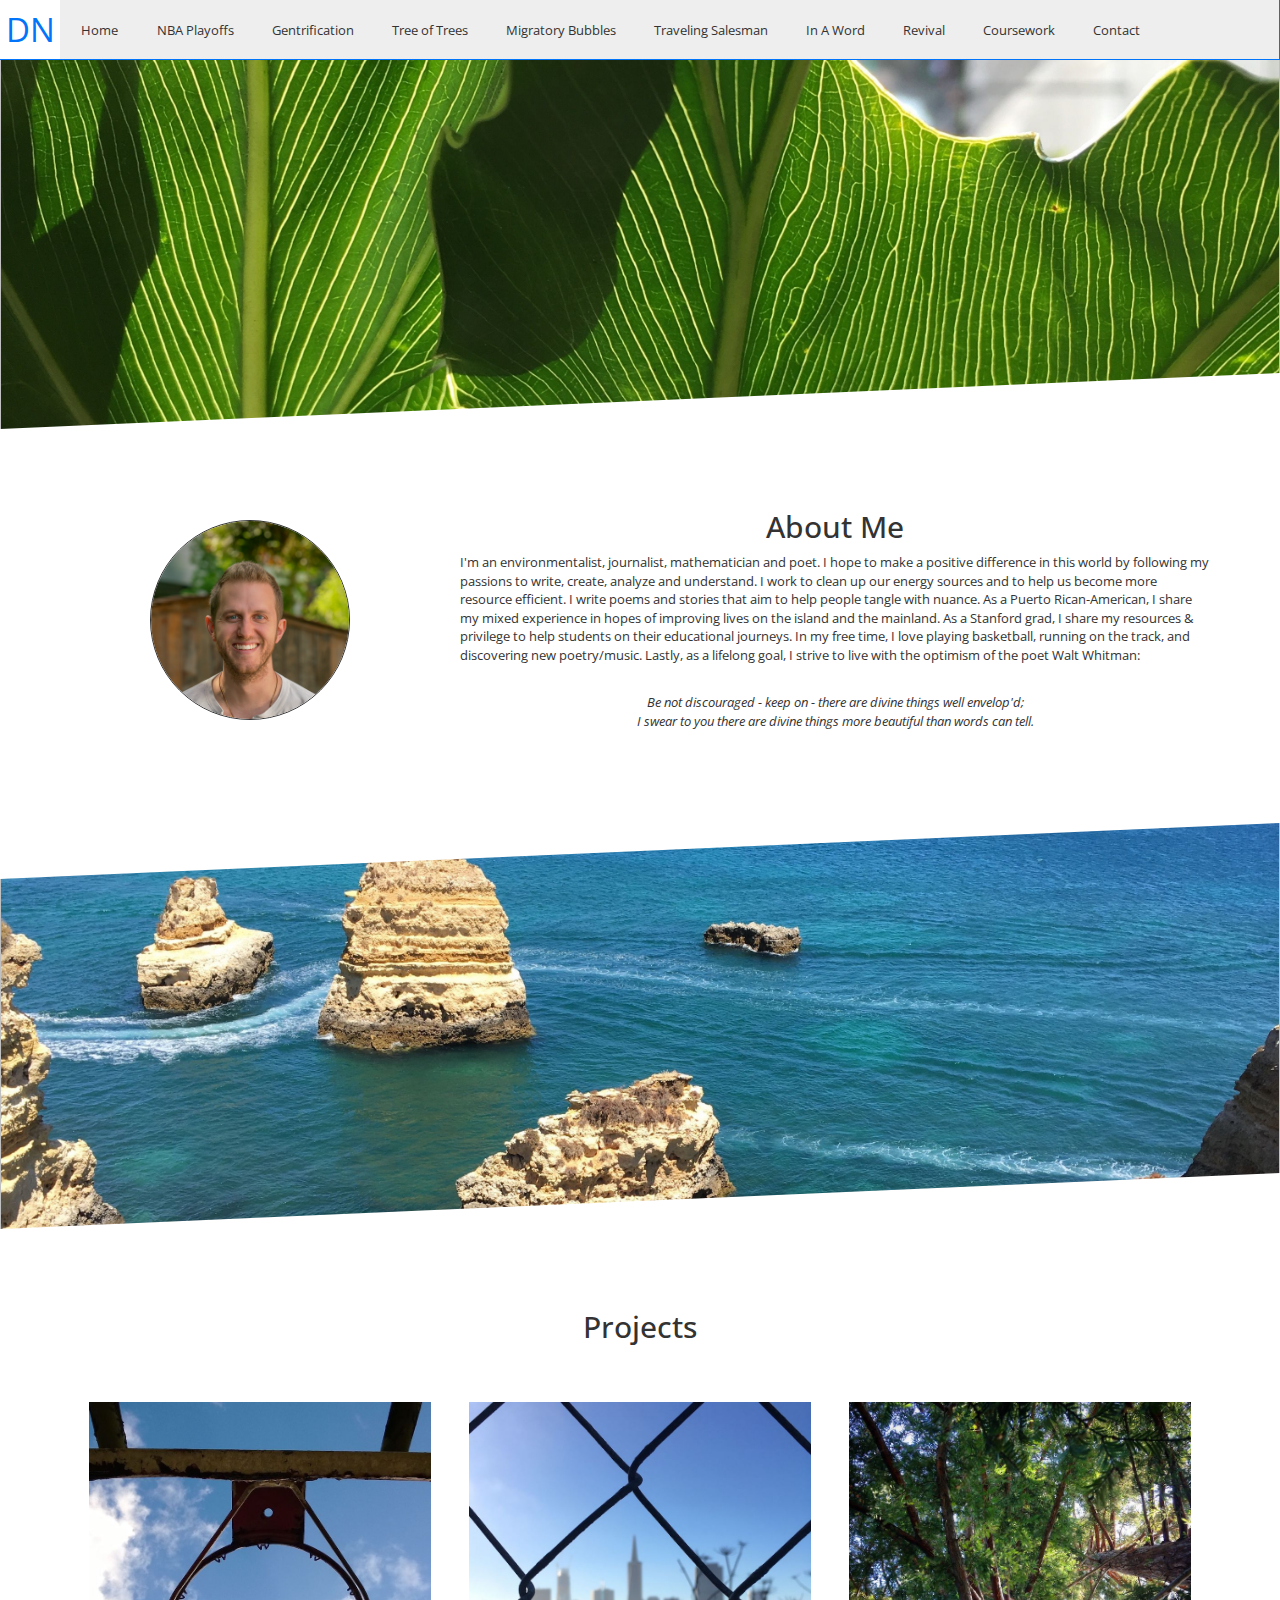
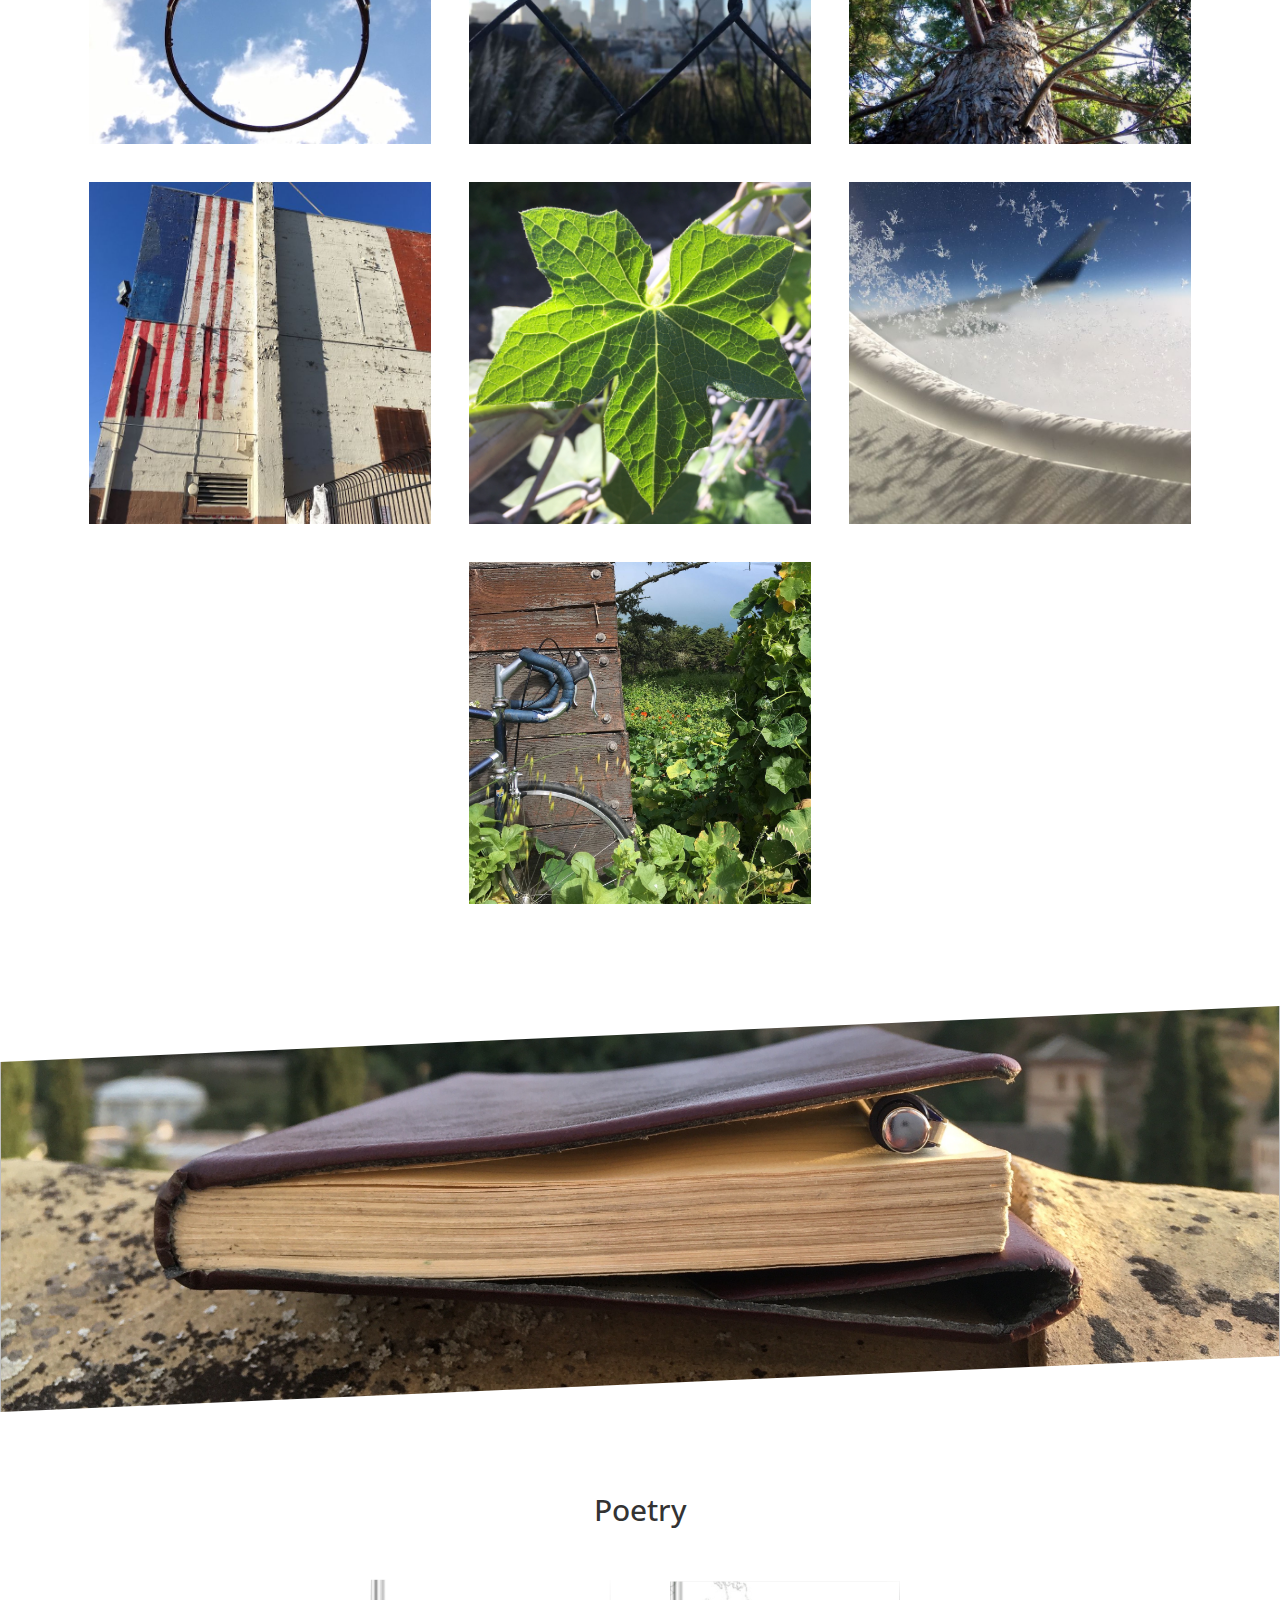
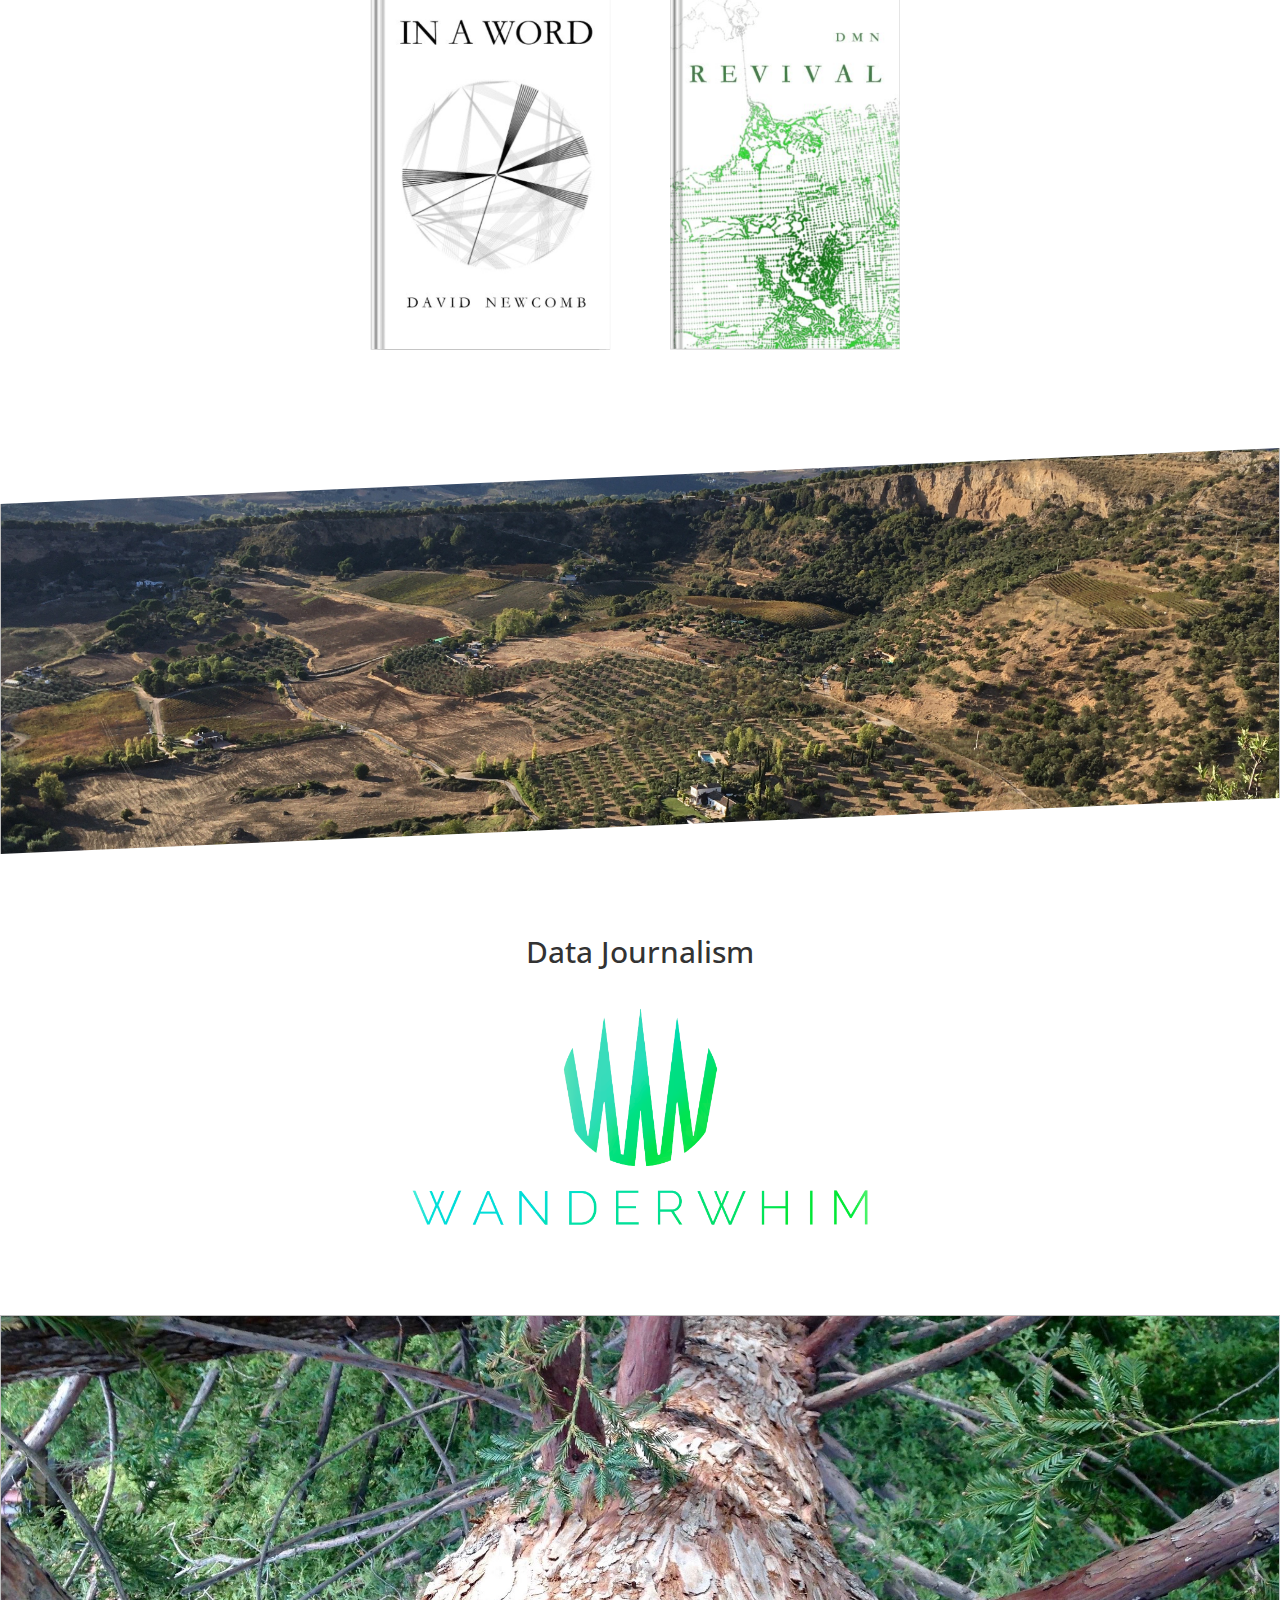
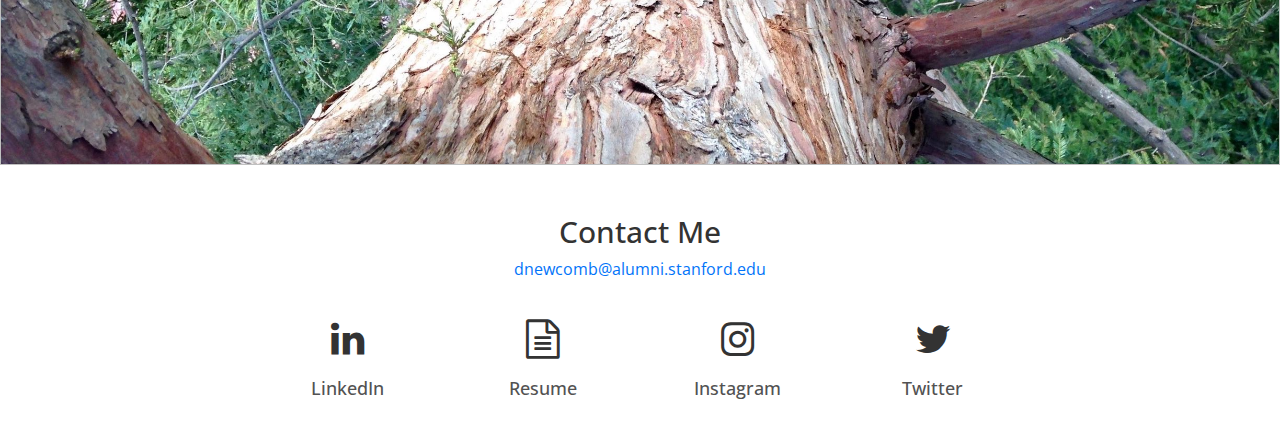
==== index.html @ 3cfadd50 "Changing section title names" ====
<?xml version="1.0" encoding="utf-8"?>
<!DOCTYPE html PUBLIC "-//W3C//DTD XHTML 1.0 Strict//EN"
    "http://www.w3.org/TR/xhtml1/DTD/xhtml1-strict.dtd">

<html>
  <head>
    <title>David Newcomb</title>
    <meta http-equiv="X-UA-Compatible" content="IE=edge">
    <meta name="viewport" content="width=device-width, initial-scale=1">

    <link href="images/favicon.ico" rel="icon" type="image/x-icon" />

    <!-- Link to Open Sans-->
    <link href='https://fonts.googleapis.com/css?family=Open+Sans' rel='stylesheet' type='text/css'>
    <!-- Latest compiled and minified Bootstrap CSS -->
    <link rel="stylesheet" href="https://maxcdn.bootstrapcdn.com/bootstrap/3.2.0/css/bootstrap.min.css">
    <!-- Main CSS file -->
    <link rel="stylesheet" type="text/css" href="css/main.css" />
    <!-- Animation CSS file -->
    <link rel="stylesheet" type="text/css" href="css/animate.css" />
    <!-- Font Awesome -->
    <link rel="stylesheet" href="font-awesome/css/font-awesome.min.css">
    <!-- Fast Select -->
    <link rel="stylesheet" href="css/select.css">
    <!-- NProgress -->
    <link rel="stylesheet" href="css/nprogress.css">
  </head>

  <body class="home index">
    <!-- Header Section -->
    <header class="headroom">
      <nav class="navbar navbar-fixed-top top-nav-collapse" id="nav-bar-container">
        <div class="container-fluid">
          <div class="navbar-header">
            <div class="brand">DN</div>
            <button type="button" class="navbar-toggle collapsed" data-toggle="collapse" data-target="#toggle-target">
              <span class="sr-only">Toggle navigation</span>
              <span class="icon-bar"></span>
              <span class="icon-bar"></span>
              <span class="icon-bar"></span>
            </button>
          </div>

          <div class="collapse navbar-collapse animate" id="toggle-target">
            <ul class="nav navbar-nav">
              <li class="brand-spacer"></li>

              <li class="menu-tab">
                <a href="index.html">
                  Home
                </a>
              </li>

              <li class="menu-tab">
                <a href="nba.html">
                  NBA Playoffs
                </a>
              </li>

              <li class="menu-tab">
                <a href="gentrification.html">
                  Gentrification
                </a>
              </li>

              <li class="menu-tab">
                <a href="tree_of_trees.html">
                  Tree of Trees
                </a>
              </li>

              <li class="menu-tab">
                <a href="migration.html">
                  Migratory Bubbles
                </a>
              </li>

              <li class="menu-tab">
                <a href="tsp.html">
                  Traveling Salesman
                </a>
              </li>

              <li class="menu-tab">
                <a href="in_a_word.html">
                  In A Word
                </a>
              </li>

              <li class="menu-tab">
                <a href="revival.html">
                  Revival
                </a>
              </li>

              <li class="menu-tab">
                <a href="coursework.html">
                  Coursework
                </a>
              </li>

              <li class="menu-tab-last">
                <a href="#contact" class="active-a page-scroll">
                  Contact
                </a>
              </li>
            </ul>
          </div>
        </div>
      </nav>
    </header>

    <!-- Main section -->
    <img class="top_background_image background_image" id="top" style="background-image:url('images/background/leaf.jpeg')"/>

    <!-- Diagonal separator-->
    <div class="remaining">
        <div class="skew_appended"></div>
    </div>

    <!-- About Me Section -->
    <div class="push-large"></div>
    <div class="container" id="about">
        <div class="row">
            <div class="col-lg-4">
              <img src="images/background/profile.png" class="profile-picture"/>
            </div>
            <div class="col-lg-8">
                 <h2 class="text-centered no-margin-top">About Me</h2>
                 <p>I'm an environmentalist, journalist, mathematician and poet. I hope to make a positive difference in this world by following my passions to write, create, analyze and understand. I work to clean up our energy sources and to help us become more resource efficient. I write poems and stories that aim to help people tangle with nuance. As a Puerto Rican-American, I share my mixed experience in hopes of improving lives on the island and the mainland. As a Stanford grad, I share my resources &amp; privilege to help students on their educational journeys. In my free time, I love playing basketball, running on the track, and discovering new poetry/music.  Lastly, as a lifelong goal, I strive to live with the optimism of the poet Walt Whitman:<br><br><p class="text-centered"><i>Be not discouraged - keep on - there are divine things well envelop'd;<br>I swear to you there are divine things more beautiful than words can tell.</i></p>
                </p>
            </div>
        </div>
    </div>

    <div class="push-large"></div>

    <!-- Diagonal separator-->
    <div class="remaining">
        <div class="skew_prepend"></div>
    </div>

    <!-- Main section -->
    <img class="background_image" id="top" style="background-image:url('images/background/portugal.jpg')"/>

    <!-- Diagonal separator-->
    <div class="remaining">
        <div class="skew_appended"></div>
    </div>


    <div class="push-large"></div>
    <h2 class="text-centered no-margin-top">Projects</h2>
    <div class="push-small"></div>
    <div class="container" id="projects">
      <!-- 1st Row -->
      <a href="nba.html">
        <div class="square">
          <img class="square-image" style="background-image:url('images/background/basketball.jpg')"/>
          <div class="middle">
            <div class="square-text">NBA Playoffs</div>
          </div>
        </div>
      </a>
      <a href="gentrification.html">
        <div class="square">
          <img class="square-image" style="background-image:url('images/background/san_francisco.jpg')"/>
          <div class="middle">
            <div class="square-text">Gentrification</div>
          </div>
        </div>
      </a>
      <a href="tree_of_trees.html">
        <div class="square">
          <img class="square-image" style="background-image:url('images/background/redwood.jpg')"/>
          <div class="middle">
            <div class="square-text">Tree of Trees</div>
          </div>
        </div>
      </a>

      <a href="migration.html">
        <div class="square">
          <img class="square-image" style="background-image:url('images/background/flag.jpg')"/>
          <div class="middle">
            <div class="square-text">Migratory Bubbles</div>
          </div>
        </div>
      </a>
      <a href="in_a_word.html">
        <div class="square">
          <img class="square-image" style="background-image:url('images/background/vineleaf.jpeg')"/>
          <div class="middle">
            <div class="square-text">In A Word</div>
          </div>
        </div>
      </a>
      <!-- 2nd Row -->
      <a href="tsp.html">
        <div class="square">
          <img class="square-image" style="background-image:url('images/background/airplane.jpeg')"/>
          <div class="middle">
            <div class="square-text">Traveling Salesman</div>
          </div>
        </div>
      </a>

      <div class="square"></div>
      <a href="revival.html">
        <div class="square">
          <img class="square-image" style="background-image:url('images/background/bicycle.jpg')"/>
          <div class="middle">
            <div class="square-text">Revival</div>
          </div>
        </div>
      </a>

    </div>

    <div class="push-large"></div>

    <!-- Diagonal separator-->
    <div class="remaining">
        <div class="skew_prepend"></div>
    </div>

    <!-- Main section -->
    <img class="background_image" id="top" style="background-image:url('images/background/journal.jpeg')"/>

    <!-- Diagonal separator-->
    <div class="remaining">
        <div class="skew_appended"></div>
    </div>
    <div class="push-large"></div>

    <h2 class="text-centered no-margin-top">Poetry</h2>
    <div class="push-small"></div>
    <div class="container" id="books" style='text-align: center'>
      <a href="https://www.blurb.com/b/10322155-in-a-word">
        <img class="book" style="background-image:url('images/background/in_a_word.png')"/>
      </a>
      <a href="https://www.blurb.com/b/10322111-revival">
        <img class="book" style="background-image:url('images/background/revival.png')"/>
      </a>
    </div>



    <div class="push-large"></div>

    <!-- Diagonal separator-->
    <div class="remaining">
        <div class="skew_prepend"></div>
    </div>

    <!-- Main section -->
    <img class="background_image" id="top" style="background-image:url('images/background/valley.jpeg')"/>

    <!-- Diagonal separator-->
    <div class="remaining">
        <div class="skew_appended"></div>
    </div>


    <div class="push-large"></div>
    <h2 class="text-centered no-margin-top">Data Journalism</h2>
    <div class="push-small"></div>
    <div class="container" id="website" style='text-align: center'>
      <!-- 1st Row -->
      <a href="https://www.wanderwhim.com" target="_blank">
          <img style="width:40%" src='images/background/wanderwhim-official-combined.png'>
      </a>

    </div>


    <div class="push-small"></div>
    <div class="push-large"></div>

    <!-- Main section -->
    <img class="background_image" id="top" style="background-image:url('images/background/book.jpg')"/>

    <!-- Diagonal Separator -->
    <div class="fifth-background" id="contact">
      <div class="push-small"></div>
      <h2 class="text-centered">Contact Me</h2>
      <a class="text-centered link-text-color contact-email" href="mailto:gdctmcontest@gmail.com">
        dnewcomb@alumni.stanford.edu
      </a>
      <div class="push-small"></div>
      <div class="container">
        <div class="row">
          <div class="col-lg-2 col-md-2"></div>
          <!-- LinkedIn -->
          <a href="https://www.linkedin.com/pub/david-newcomb/76/552/53b" class="col-lg-2 col-md-2 col-sm-6 logo-container">
            <i class="fa fa-linkedin fa-3x logo" aria-hidden="true"></i>
            <h4 class="text-centered secondary-text-color">LinkedIn</h4>
          </a>

          <!-- Resume -->
          <a href="pdfs/David Newcomb Resume.pdf" class="col-lg-2 col-md-2 col-sm-6 logo-container">
            <i class="fa fa-file-text-o fa-3x logo" aria-hidden="true"></i>
            <h4 class="text-centered secondary-text-color">Resume</h4>
          </a>

          <!-- Instagram -->
          <a href="https://instagram.com/arbourtrary/" class="col-lg-2 col-md-2 col-sm-6 logo-container">
            <i class="fa fa-instagram fa-3x logo" aria-hidden="true"></i>
            <h4 class="text-centered secondary-text-color">Instagram</h4>
          </a>

          <!-- Twitter -->
          <a href="https://twitter.com/arbourtrary" class="col-lg-2 col-md-2 col-sm-6 logo-container">
            <i class="fa fa-twitter fa-3x logo" aria-hidden="true"></i>
            <h4 class="text-centered secondary-text-color">Twitter</h4>
          </a>
        </div>
      </div>
      <div class="push-small"></div>
    </div>

    <!-- Javascript Files -->
    <!-- JQuery source -->
    <script src="https://ajax.googleapis.com/ajax/libs/jquery/3.0.0/jquery.min.js"></script>
    <!-- Bootstrap js -->
    <script src="https://maxcdn.bootstrapcdn.com/bootstrap/3.2.0/js/bootstrap.min.js"></script>
    <!-- Fast Select js file -->
    <script type="text/javascript" src="js/select.js"></script>
    <!-- NProgress js file -->
    <script type="text/javascript" src="js/nprogress.js"></script>
    <!-- Headroom js file -->
    <script type="text/javascript" src="js/headroom.js"></script>
    <!-- Zoom js file -->
    <script type="text/javascript" src="js/zoom.js"></script>
    <!-- Main js file -->
    <script type="text/javascript" src="js/main.js"></script>
  </body>

</html>
---- css/main.css ----
body {
    background-color: #ffffff !important;
    font-size: 13px;
    font-family: Open Sans !important;
}

.headroom {
    transition: opacity, 300ms;
    -webkit-transition: opacity, 300ms linear;
}

.headroom--pinned {
    opacity: 1;
}
.headroom--unpinned {
    opacity: 0;
}

.background_image {
    background-repeat: no-repeat;
    background-size: cover;
    width:100%;
    height:450px
}

.tsp-picture {
    width: 510px;
    height: auto;
    max-width: 100%;
    display: block;
    margin: 10px auto;
    border: 10px solid $secondary-background-color;
}

.tsp-img-container {
    color: $highlight-color-non-important;
    background-color: white;
    padding: 15px;
}

.revival-map-picture {
    width: 350px;
    height: auto;
    max-width: 100%;
    display: block;
    margin: 10px auto;
    border: 10px solid $secondary-background-color;
}

.poem-picture {
    width: 450px;
    height: auto;
    max-width: 100%;
    display: block;
    margin: 10px auto;
    border: 10px solid $secondary-background-color;
}

.poem-img-container {
    color: $highlight-color-non-important;
    background-color: white;
    padding: 15px;
}

.spanning-tree-picture {
    width: 250px;
    height: auto;
    max-width: 100%;
    display: block;
    margin: 5px auto;
    border: 10px solid $secondary-background-color;
}

.graph-picture {
    width: 350px;
    height: auto;
    max-width: 100%;
    display: block;
    margin: 5px auto;
    border: 10px solid $secondary-background-color;
}

.graph-img-container {
    color: $highlight-color-non-important;
    background-color: white;
    padding: 5px;
}

.migration-picture {
    width: 700px;
    height: auto;
    max-width: 100%;
    display: block;
    margin: 10px auto;
    border: 10px solid $secondary-background-color;
}

.migration-img-container {
    color: $highlight-color-non-important;
    background-color: white;
    padding: 15px;
}

.tree-picture {
    width: 1100px;
    height: auto;
    background-color: solid $secondary-background-color;
    max-width: 100%;
    display: block;
    margin: 10px auto;
    background-color: white;
    padding: 20px;
    border: 10px solid $secondary-background-color;
}

.tree-img-container {
    color: $highlight-color-non-important;
    background-color: white;
    padding: 15px;
}

.horizontal-picture {
    width: 1125px;
    height: auto;
    background-color: solid $secondary-background-color;
    max-width: 100%;
    display: block;
    margin: 0px auto;
    background-color: white;
    padding: 0px;
    border: 0px solid $secondary-background-color;
}

.horizontal-img-container {
    color: $highlight-color-non-important;
    background-color: white;
    padding: 0px;
}

@media(min-width: 1200px) {
    .top-nav-collapse #toggle-target .menu-tab, .menu-tab-last {
        display: inline;
    }

    .top-nav-collapse #toggle-target .brand {
        border-right: 1px solid white;
    }

    .top-nav-collapse #toggle-target .navbar-nav {
        border-right: 1px solid #0274F9;
    }
}

.navbar-collapse {
    border-top: #0274F9 !important;
}

.brand, .brand-spacer {
    width: 60px;
    height: 60px;
    background-color: white;
    color: #0274F9;
    text-align: center;
    font-size:  2.5em;
    line-height: 60px;
    position: absolute;
    border-bottom: 1px solid #0274F9;
}

.brand {
    z-index: 10000000;
}

.brand-spacer {
    background-color: inherit;
}

#nav-bar-container .container-fluid {
    padding: 0px !important;
}

#toggle-target .brand {
    border-right: 1px solid #0274F9;
}

#toggle-target .navbar-nav {
    height: 60px;
    z-index: 100;
    width: 100%;
    border-bottom: 1px solid #0274F9;
    background-color: #eee;
}

#toggle-target .navbar-nav:hover {
    cursor: pointer;
}

#toggle-target .navbar-nav:hover .menu-tab, .menu-tab-last {
	cursor: pointer;
	display: inline;
}

#toggle-target .menu-tab, .menu-tab-last {
    min-width: 80px;
    margin: 0px -1px;
    display: none;
    padding-top: 5px;
    padding-left: 5px;
    padding-right: 5px;
    padding-bottom: 4px;
}

#toggle-target .menu-tab a, .menu-tab-last a {
    color: #333;
    -webkit-transition: color, ease-in 0.3s;
    -moz-transition: color, ease-in 0.3s;
    -o-transition: color, ease-in 0.3s;
    transition: color, ease-in 0.3s;
    text-align: center;
}

#toggle-target .menu-tab  {
    color: #0274F9 !important;
}

.menu-tab-last a:hover, .menu-tab a:hover {
    color: #0274F9 !important;
}

#toggle-target .return-top {
    height: 100%;
    background-color: transparent;
}

@media(max-width: 1200px) {
    .navbar-header {
        background-color: #ffffff !important;
    }

    .brand {
        height: 50px !important;
        line-height: 50px !important;
        margin-left: 15px;
        border: 0px !important;
    }

    .menu-tab, .menu-tab-last {
        border-bottom: 0px !important;
    }

    .navbar-toggle {
        margin-right: 40px !important;
    }

    .icon-bar {
        background-color: #333 !important;
    }

    .brand-spacer {
        display: none !important;
    }

    .menu-tab, .menu-tab-last {
        display: block !important;
        padding: 0px !important;
        border-bottom: 0px !important;
    }

    .menu-tab-last {
        border-right: 0px !important;
    }

    .navbar {
        border-bottom: 1px solid #0274F9 !important;
    }

    .navbar-nav {
        margin: 0px !important;
        height: auto !important;
    }

    .navbar-nav:hover {
        border-right: 0px !important;
    }

    .menu-tab, .menu-tab-last a {
    	text-align: center;
    }

    #top {
        display: none;
    }

    .top-background-image {
        height: 250px !important;
    }

    .push-large {
        padding: 20px 0px !important;
    }

    .skew_appended {
        height: 80px;
    }
}

.profile-picture {
    display: block;
    margin: 10px auto;
    width: 200px;
    height: 200px;
    border-radius: 100px;
    border: 1px solid #333 !important;
}

.line-separator {
    background-color: #0274F9 !important;
    width: 50%;
    max-width: 600px;
    height: 1px;
    margin: 5px auto;
}

.remaining {
    position: relative;
}

.no-margin-top {
    margin-top: 0px !important;
}

.push-large {
    padding: 30px 0px;
}

.push-small {
    padding: 15px 0px;
}

.push-very-small {
    padding: 5px 0px;
}

.text-centered {
    text-align: center;
}

.secondary-text-color {
    color: #525252 !important;
}

.link-text-color {
    color: #0274F9 !important;
}

/*media all*/
.skew_appended, .skew_prepend {
    background-color: #ffffff !important;
    height: 100px;
    bottom: -51px;
    width: 100%;
    position: absolute;
    left: 0px;
    overflow: hidden;
    -webkit-transform: skewY(-2.5deg);
    transform: skewY(-2.5deg);
    -webkit-backface-visibility: hidden !important;
    padding-left: 0px !important;
    padding-right: 0px !important;
    z-index: 1;
}

.class-container {
    background-color: white;
    border: 1px solid white;
    padding: 20px;
	display: block;
}

.class-container:hover {
    border: 1px solid #0274F9 !important;
	text-decoration: none;
}

.class-title {
	margin-top: 10px;
}

.class-description {
    color: #525252 !important;
}

.logo {
    display: block;
    position: relative;
    margin: 10px auto;
    color: inherit;
}

.logo-container:hover {
    color: #0274F9;
    font-size: 14px;
}

.logo-container {
    display: block;
    text-align: center;
    color: #333;
    text-decoration: none !important;
}

.company-logo {
    margin: 10px auto;
    display: block;
    background-size: cover;
    height: 64px;
    width: 64px;
    background-repeat: no-repeat;
}

#txu {
    background-image: url();
}

#samsung {
    background-image: url("samsung.jpg");
}

a {
    outline: inherit !important;
}

.zoom {
    width: 500px;
    height: 500px;
    display: block;
    margin: 10px auto;
}

@media(max-width: 580px) {
    .zoom {
        width: 250px;
        height: 250px;
    }

    .zoomContainer {
        width: 250px !important;
        height: 250px !important;
    }
}

#drop-container_lc, #drop-container_rc {
    width: 220px;
    margin: 10px auto;
    z-index: 1000 !important;
}

#drop-container_lw, #drop-container_le, #drop-container_rw, #drop-container_re  {
    width: 220px;
    margin: 10px auto;
    z-index: 1000 !important;
}

.team-img-container {
    color: #0274F9;
    background-color: white;
    padding: 15px;
}

.tab {
    margin-left: 40px;
}

.contact-email {
    text-align: center;
    display: block;
    font-size: 1.2em;
}

#contact {
    background-color: white;
}

.square {
    width: 30%;
    padding-bottom : 30%; /* = width for a 1:1 aspect ratio */
    margin:1.66%;
    float:left;
    position: relative;
}

.square-image {
    width: 100%;
    height: auto;
    padding-bottom:100%;
    opacity: 1;
    position: absolute;
    transition: .5s ease;
    background-position:center center;
    background-repeat:no-repeat;
    background-size:cover; /* you change this to "contain" if you don't want the images to be cropped */
}

.middle {
    transition: .5s ease;
    opacity: 0;
    position: absolute;
    top: 50%;
    left: 50%;
    transform: translate(-50%, -50%);
    -ms-transform: translate(-50%, -50%);
    text-align: center;
}

.square:hover .square-image {
  opacity: 0.2;
}

.square:hover .middle {
  opacity: 1;
}

.square-text {
  background-color: #0274F9;
  color: white;
  font-size: 16px;
  padding: 16px 48px;
}

.book {
    width: 25%;
    padding-bottom : 35%; /* = width for a 1:1 aspect ratio */
    margin: auto;
    margin-left: auto;
    margin-right: auto;
    position: relative;
    background-position:center center;
    background-repeat:no-repeat;
    background-size:cover; /* you change this to "contain" if you don't want the images to be cropped */
}

/*Background Images*/
.bg_airplane{background-image:url('../images/background/airplane.jpeg');}
.bg_basketball{background-image:url('../images/background/basketball.jpg');}
.bg_basketball_top{background-image:url('../images/background/basketball_top.jpg');}
.bg_basketball_bottom{background-image:url('../images/background/basketball_bottom.jpg');}
.bg_book{background-image:url('../images/background/book.jpg');}
.bg_caribe{background-image:url('../images/background/caribe2.jpg');}
.bg_flag{background-image:url('../images/background/flag.jpg');}
.bg_granada{background-image:url('../images/background/granada.jpg');}
.bg_in_a_word{background-image:url('../images/background/in_a_word.png');}
.bg_leaf{background-image:url('../images/background/leaf.jpeg');}
.bg_pacific{background-image:url('../images/background/pacific.jpg');}
.bg_portugal{background-image:url('../images/background/portugal.jpg');}
.bg_provence{background-image:url('../images/background/provence.jpg');}
.bg_redwood{background-image:url('../images/background/redwood.jpg');}
.bg_revival{background-image:url('../images/background/revival.png');}
.bg_san_francisco{background-image:url('../images/background/san_francisco.jpg');}
.bg_sunset{background-image:url('../images/background/sunset.jpg');}
.bg_wales{background-image:url('../images/background/wales.jpg');}
.bg_tree_lake_top{background-image:url('../images/background/tree_lake_top.jpeg');}
.bg_tree_lake_bottom{background-image:url('../images/background/tree_lake_bottom.jpeg');}
/*.bg_big_bend{background-image:url('../images/background/big-bend.jpg');}*/
/*.bg_bluebonnets{background-image:url('../images/bluebonnets.jpeg');}*/
/*.bg_comillas{background-image:url('../images/background/comillas.jpg');}*/
/*.bg_cotedazur{background-image:url('../images/background/cotedazur6.jpg');}*/
/*.bg_hawaii{background-image:url('../images/background/hawaii.jpg');}*/
/*.bg_lily{background-image:url('../images/lily.jpeg');}*/
/*.bg_succulent{background-image:url('../images/succulent.jpeg');}*/
---- css/select.css ----
/*----------------------------------------------------------------------------------------------------
General styling
----------------------------------------------------------------------------------------------------*/
@-webkit-keyframes fstAnimationEnter {
  from {
    opacity: 0;
    -webkit-transform: translate3d(0, -1em, 0);
  }
  to {
    opacity: 1;
    -webkit-transform: translate3d(0, 0, 0);
  }
}
@-moz-keyframes fstAnimationEnter {
  from {
    opacity: 0;
    -moz-transform: translate3d(0, -1em, 0);
  }
  to {
    opacity: 1;
    -moz-transform: translate3d(0, 0, 0);
  }
}
@keyframes fstAnimationEnter {
  from {
    opacity: 0;
    -webkit-transform: translate3d(0, -1em, 0);
    -moz-transform: translate3d(0, -1em, 0);
    -ms-transform: translate3d(0, -1em, 0);
    -o-transform: translate3d(0, -1em, 0);
    transform: translate3d(0, -1em, 0);
  }
  to {
    opacity: 1;
    -webkit-transform: translate3d(0, 0, 0);
    -moz-transform: translate3d(0, 0, 0);
    -ms-transform: translate3d(0, 0, 0);
    -o-transform: translate3d(0, 0, 0);
    transform: translate3d(0, 0, 0);
  }
}
.fstElement {
  display: inline-block;
  position: relative;
  border: 1px solid #D7D7D7;
  box-sizing: border-box;
  color: #232323;
  font-size: 1.1em;
  background-color: #fff;
  width: 100%;
  margin: auto;
}
.fstElement > select,
.fstElement > input {
  position: absolute;
  left: -999em;
}

.fstToggleBtn {
  font-size: 1em;
  display: block;
  position: relative;
  box-sizing: border-box;
  padding: 8px 12px;
  min-width: 14.28571em;
  cursor: pointer;
}
.fstToggleBtn:after {
  position: absolute;
  content: "";
  right: 0.71429em;
  top: 50%;
  margin-top: -0.17857em;
  border: 0.35714em solid transparent;
  border-top-color: #cacaca;
}

.fstQueryInput {
  -webkit-appearance: none;
  -moz-appearance: none;
  -ms-appearance: none;
  -o-appearance: none;
  appearance: none;
  outline: none;
  box-sizing: border-box;
  background: transparent;
  border: 0;
}

.fstResults {
  position: absolute;
  left: -1px;
  top: 100%;
  right: -1px;
  max-height: 30em;
  overflow-x: hidden;
  overflow-y: auto;
  border: 1px solid #D7D7D7;
  border-top: 0;
  background-color: #FFF;
  display: none;
  max-height: 150px;
}

.fstResultItem {
  font-size: 1em;
  display: block;
  padding: 5px 12px;
  margin: 0;
  cursor: pointer;
  border-top: 1px solid #fff;
}
.fstResultItem.fstFocused {
  color: #fff;
  background-color: #991515;
  border-color: #991515;
}
.fstResultItem.fstSelected {
  color: #fff;
  background-color: #991515;
  border-color: #991515;
}

.fstGroupTitle {
  font-size: 1.4em;
  display: block;
  padding: 0.5em 0.71429em;
  margin: 0;
  font-weight: bold;
}

.fstGroup {
  padding-top: 1em;
}
.fstGroup:first-child {
  padding-top: 0;
}

.fstNoResults {
  font-size: 1em;
  display: block;
  padding: 0.71429em 0.71429em;
  margin: 0;
  color: #999;
}

/*----------------------------------------------------------------------------------------------------
Single Mode
----------------------------------------------------------------------------------------------------*/
.fstSingleMode .fstControls {
  position: absolute;
  left: -1px;
  right: -1px;
  top: 100%;
  padding: 0.5em;
  border: 1px solid #D7D7D7;
  background-color: #fff;
  display: none;
}
.fstSingleMode .fstQueryInput {
  font-size: 1em;
  display: block;
  width: 100%;
  padding: 0.5em 0.35714em;
  color: #999;
  border: 1px solid #D7D7D7;
}
.fstSingleMode.fstActive {
  z-index: 100;
}
.fstSingleMode.fstActive.fstElement,
.fstSingleMode.fstActive .fstControls,
.fstSingleMode.fstActive .fstResults {
  box-shadow: 0 0.2em 0.2em rgba(0, 0, 0, 0.1);
}
.fstSingleMode.fstActive .fstControls {
  display: block;
}
.fstSingleMode.fstActive .fstResults {
  display: block;
  z-index: 10;
  margin-top: -1px;
}

/*----------------------------------------------------------------------------------------------------
Multiple mode
----------------------------------------------------------------------------------------------------*/
.fstChoiceItem {
  display: inline-block;
  font-size: 1.2em;
  position: relative;
  margin: 0 0.41667em 0.41667em 0;
  padding: 0.33333em 0.33333em 0.33333em 1.5em;
  float: left;
  border-radius: 0.25em;
  border: 1px solid #43A2F3;
  cursor: auto;
  color: #fff;
  background-color: #43A2F3;
  -webkit-animation: fstAnimationEnter 0.2s;
  -moz-animation: fstAnimationEnter 0.2s;
  animation: fstAnimationEnter 0.2s;
}
.fstChoiceItem.mod1 {
  background-color: #F9F9F9;
  border: 1px solid #D7D7D7;
  color: #232323;
}
.fstChoiceItem.mod1 > .fstChoiceRemove {
  color: #a4a4a4;
}

.fstChoiceRemove {
  margin: 0;
  padding: 0;
  border: 0;
  cursor: pointer;
  background: none;
  font-size: 1.16667em;
  position: absolute;
  left: 0;
  top: 50%;
  width: 1.28571em;
  line-height: 1.28571em;
  margin-top: -0.64286em;
  text-align: center;
  color: #fff;
}
.fstChoiceRemove::-moz-focus-inner {
  padding: 0;
  border: 0;
}

.fstMultipleMode .fstControls {
  box-sizing: border-box;
  padding: 0.5em 0.5em 0em 0.5em;
  overflow: hidden;
  width: 20em;
  cursor: text;
}
.fstMultipleMode .fstQueryInput {
  font-size: 1.4em;
  float: left;
  padding: 0.28571em 0;
  margin: 0 0 0.35714em 0;
  width: 2em;
  color: #999;
}
.fstMultipleMode .fstQueryInputExpanded {
  float: none;
  width: 100%;
  padding: 0.28571em 0.35714em;
}
.fstMultipleMode .fstFakeInput {
  font-size: 1.4em;
}
.fstMultipleMode.fstActive,
.fstMultipleMode.fstActive .fstResults {
  box-shadow: 0 0.2em 0.2em rgba(0, 0, 0, 0.1);
}
.fstMultipleMode.fstActive .fstResults {
  display: block;
  z-index: 10;
  border-top: 1px solid #D7D7D7;
}
---- css/nprogress.css ----
/* Make clicks pass-through */
#nprogress {
  pointer-events: none;
}

#nprogress .bar {
  background: #29d;

  position: fixed;
  z-index: 400000;
  top: 0;
  left: 0;

  width: 100%;
  height: 2px;
}

/* Fancy blur effect */
#nprogress .peg {
  display: block;
  position: absolute;
  right: 0px;
  width: 100px;
  height: 100%;
  box-shadow: 0 0 10px #29d, 0 0 5px #29d;
  opacity: 1.0;

  -webkit-transform: rotate(3deg) translate(0px, -4px);
      -ms-transform: rotate(3deg) translate(0px, -4px);
          transform: rotate(3deg) translate(0px, -4px);
}

/* Remove these to get rid of the spinner */
#nprogress .spinner {
  display: block;
  position: fixed;
  z-index: 400000;
  top: 15px;
  right: 15px;
}

#nprogress .spinner-icon {
  width: 18px;
  height: 18px;
  box-sizing: border-box;

  border: solid 2px transparent;
  border-top-color: #29d;
  border-left-color: #29d;
  border-radius: 50%;

  -webkit-animation: nprogress-spinner 400ms linear infinite;
          animation: nprogress-spinner 400ms linear infinite;
}

.nprogress-custom-parent {
  overflow: hidden;
  position: relative;
}

.nprogress-custom-parent #nprogress .spinner,
.nprogress-custom-parent #nprogress .bar {
  position: absolute;
}

@-webkit-keyframes nprogress-spinner {
  0%   { -webkit-transform: rotate(0deg); }
  100% { -webkit-transform: rotate(360deg); }
}
@keyframes nprogress-spinner {
  0%   { transform: rotate(0deg); }
  100% { transform: rotate(360deg); }
}
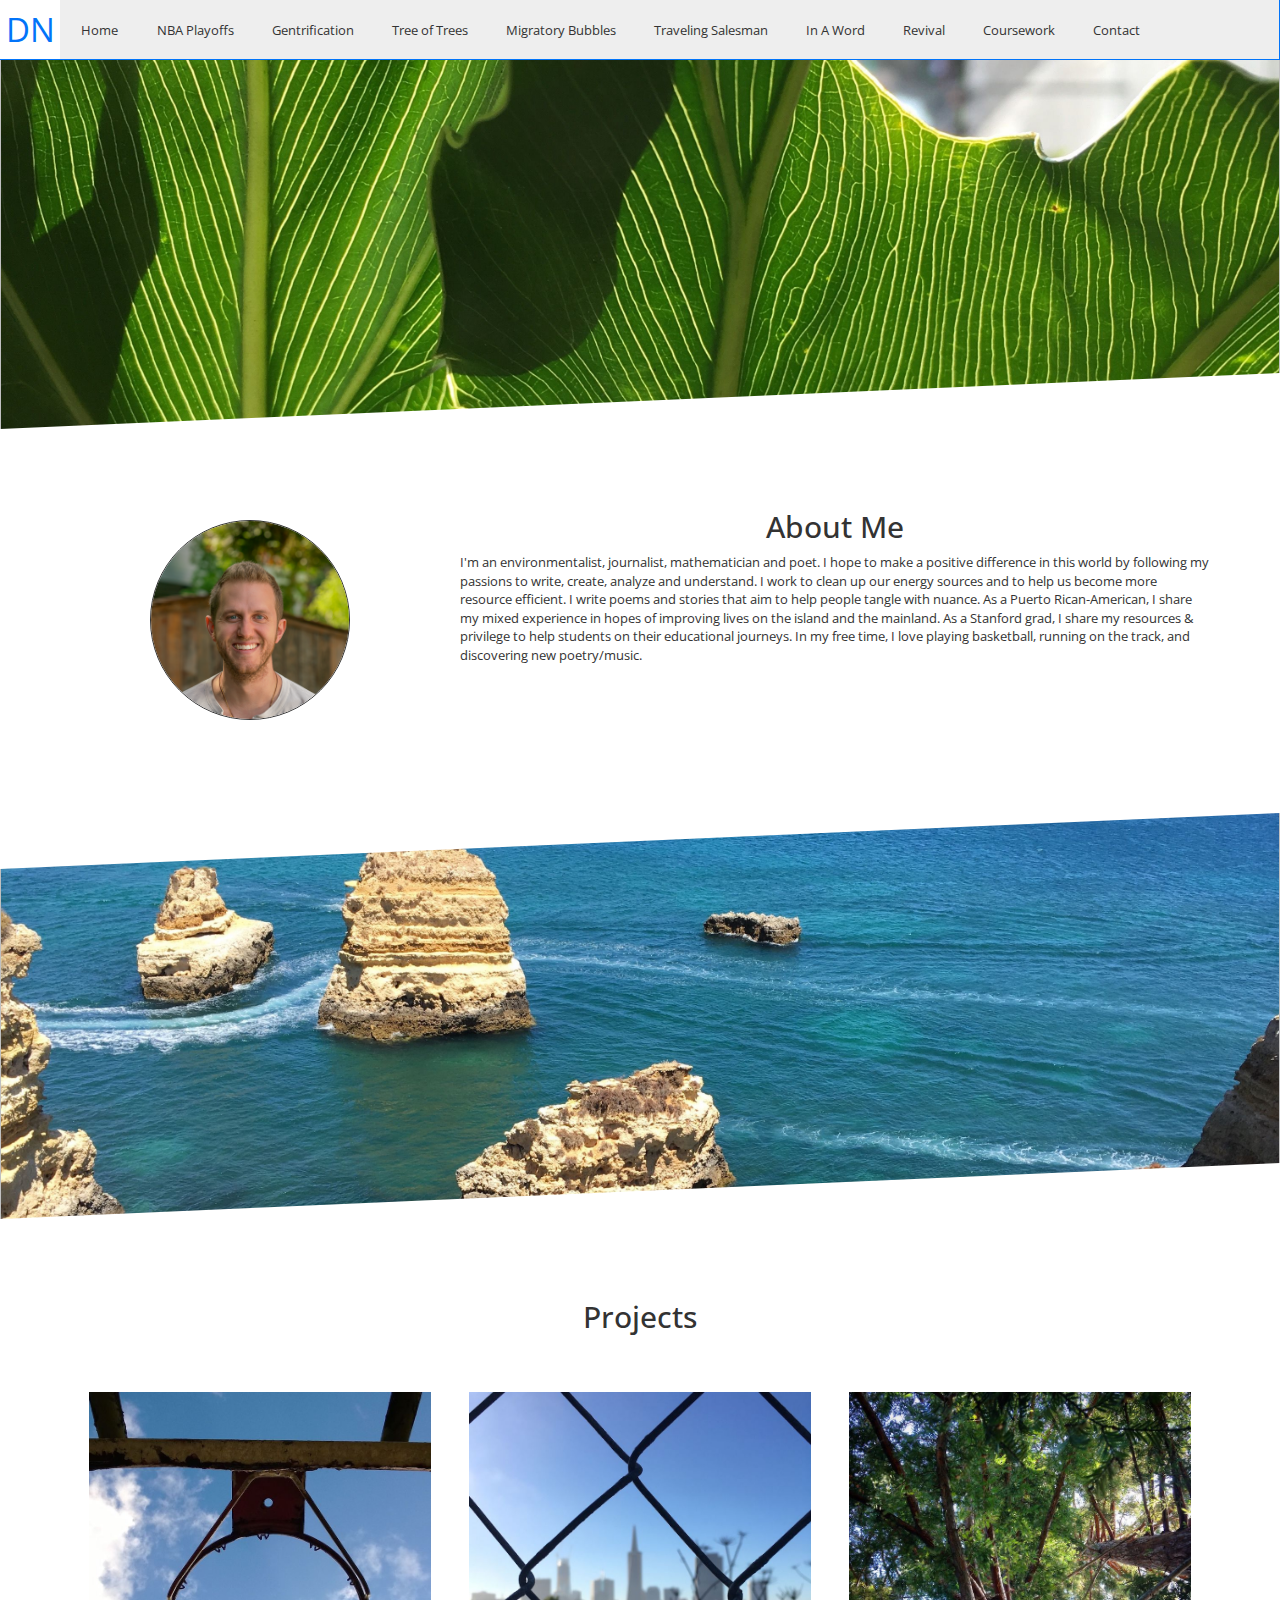
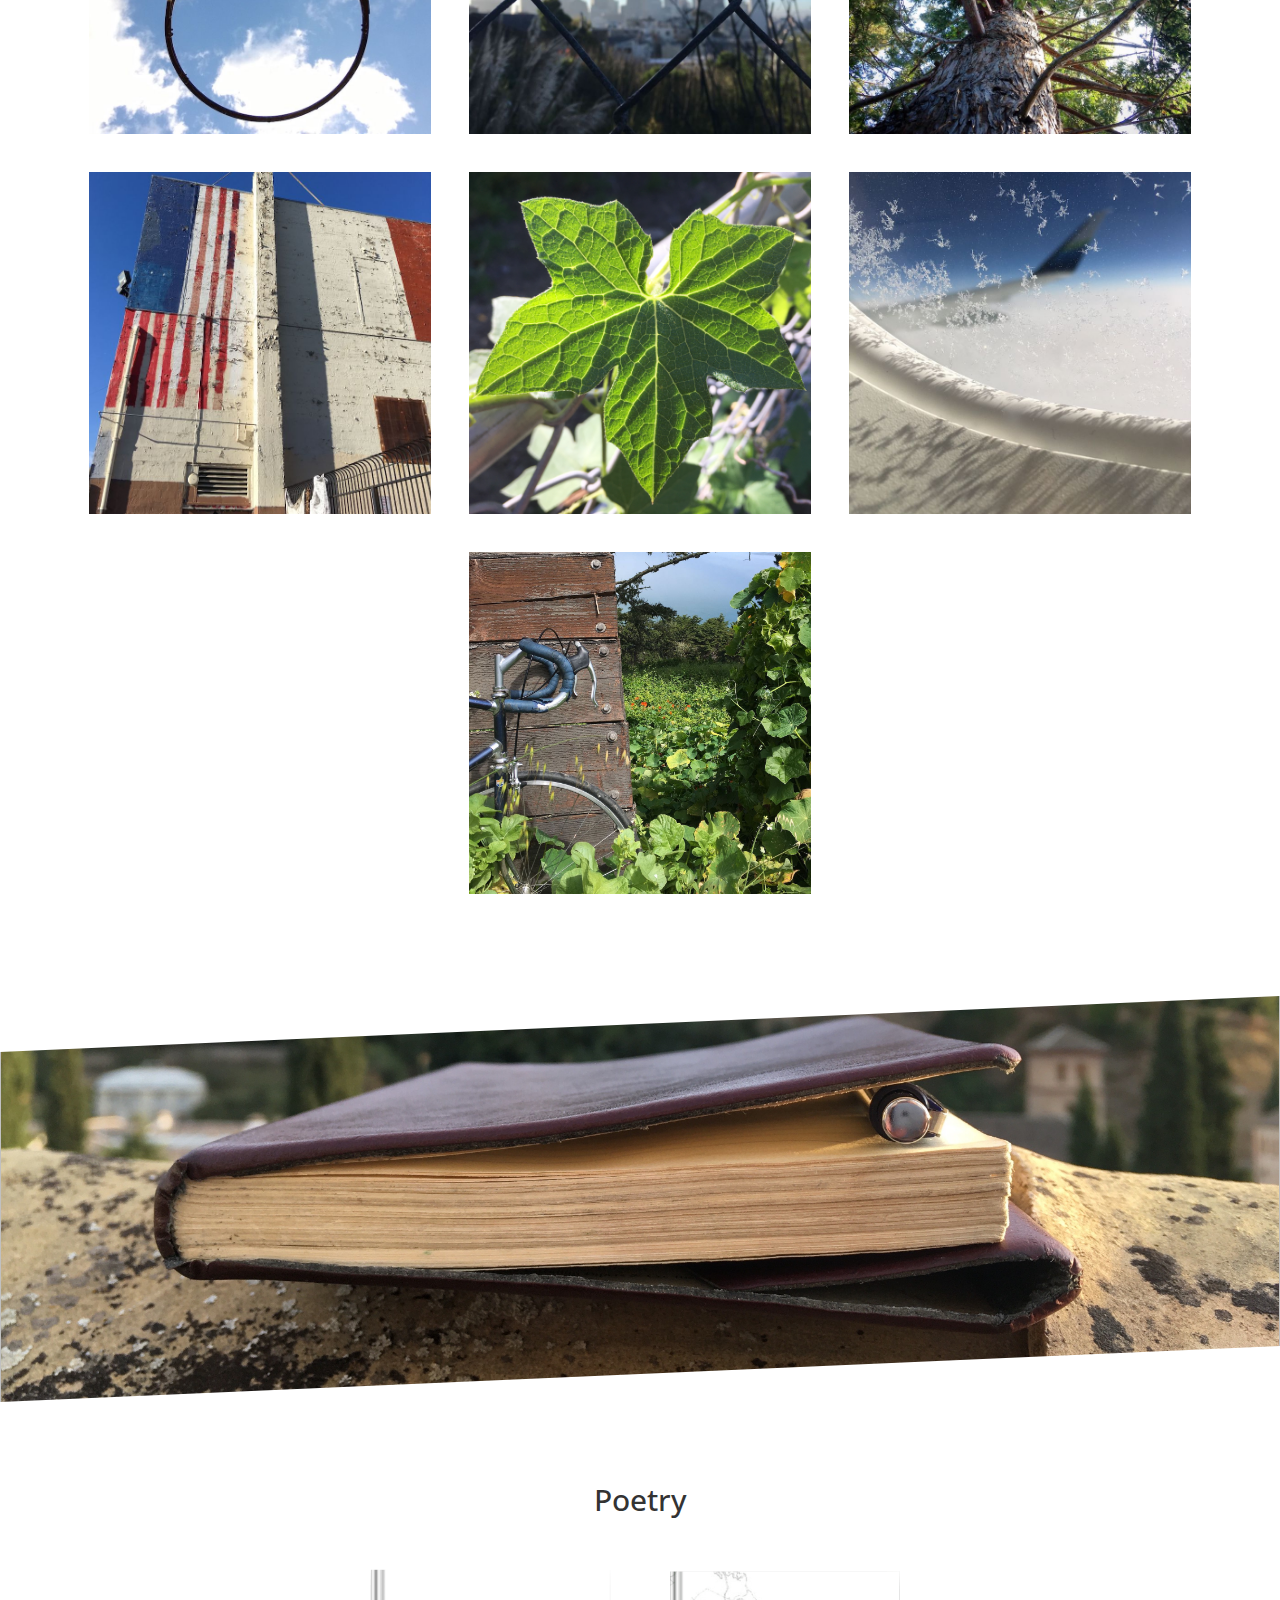
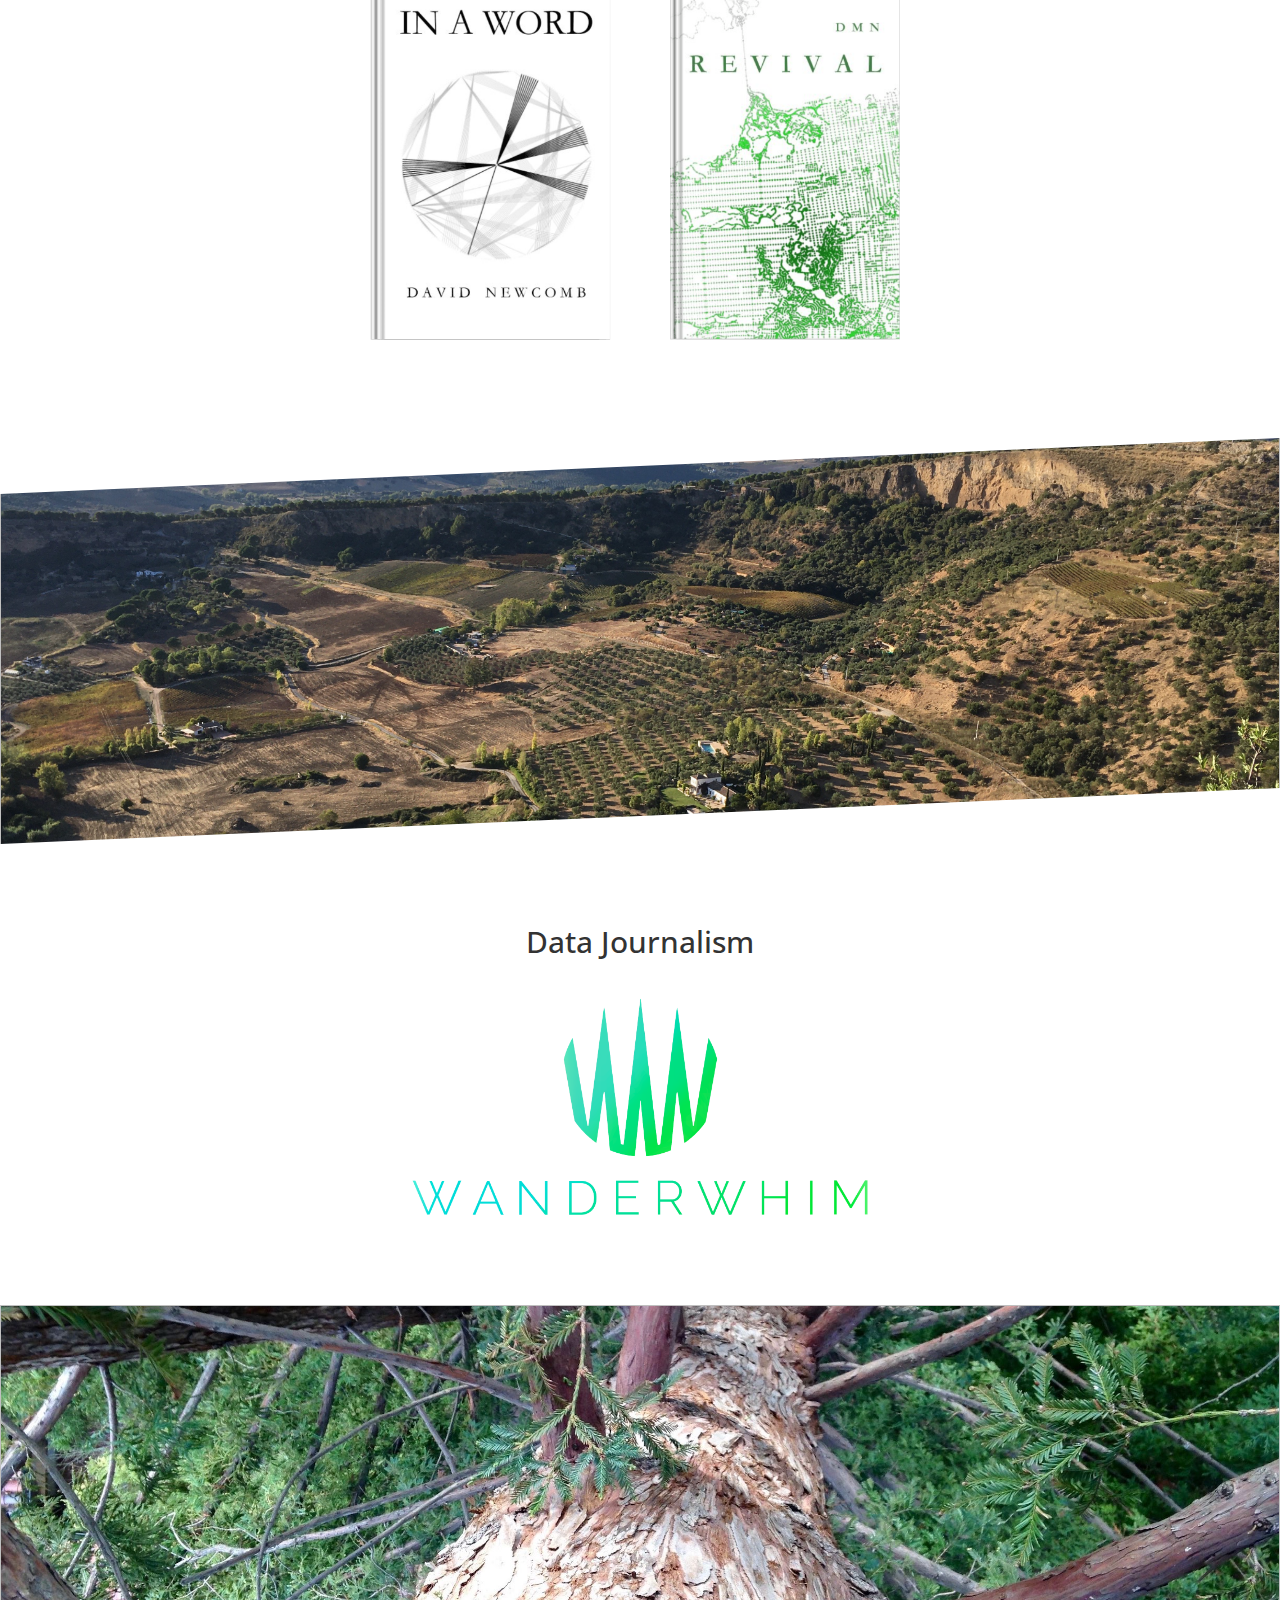
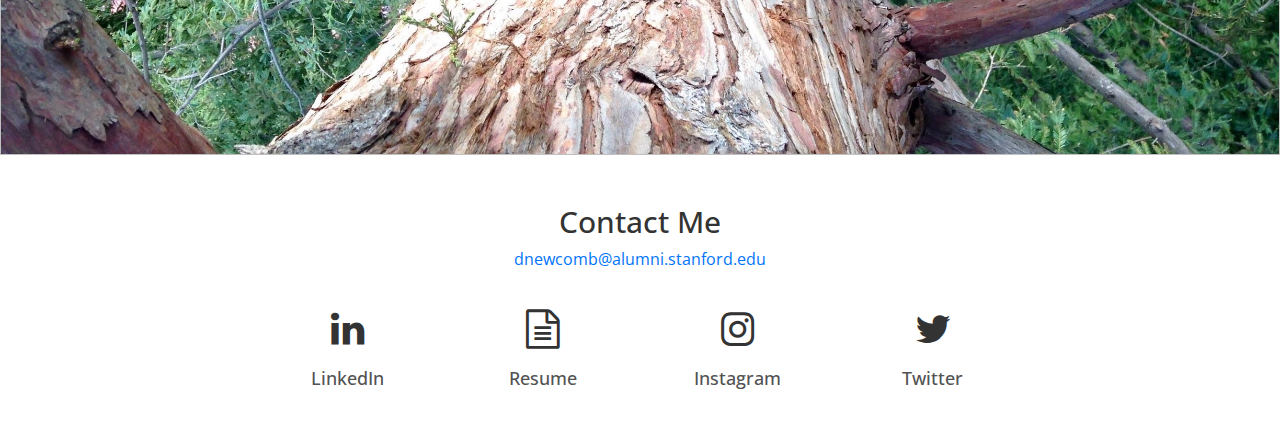
==== commit 0ebed242: "Removing Whitman due to him being a vile racist" ====
--- a/index.html
+++ b/index.html
@@ -127,7 +127,7 @@
             </div>
             <div class="col-lg-8">
                  <h2 class="text-centered no-margin-top">About Me</h2>
-                 <p>I'm an environmentalist, journalist, mathematician and poet. I hope to make a positive difference in this world by following my passions to write, create, analyze and understand. I work to clean up our energy sources and to help us become more resource efficient. I write poems and stories that aim to help people tangle with nuance. As a Puerto Rican-American, I share my mixed experience in hopes of improving lives on the island and the mainland. As a Stanford grad, I share my resources &amp; privilege to help students on their educational journeys. In my free time, I love playing basketball, running on the track, and discovering new poetry/music.  Lastly, as a lifelong goal, I strive to live with the optimism of the poet Walt Whitman:<br><br><p class="text-centered"><i>Be not discouraged - keep on - there are divine things well envelop'd;<br>I swear to you there are divine things more beautiful than words can tell.</i></p>
+                 <p>I'm an environmentalist, journalist, mathematician and poet. I hope to make a positive difference in this world by following my passions to write, create, analyze and understand. I work to clean up our energy sources and to help us become more resource efficient. I write poems and stories that aim to help people tangle with nuance. As a Puerto Rican-American, I share my mixed experience in hopes of improving lives on the island and the mainland. As a Stanford grad, I share my resources &amp; privilege to help students on their educational journeys. In my free time, I love playing basketball, running on the track, and discovering new poetry/music.</p>
                 </p>
             </div>
         </div>
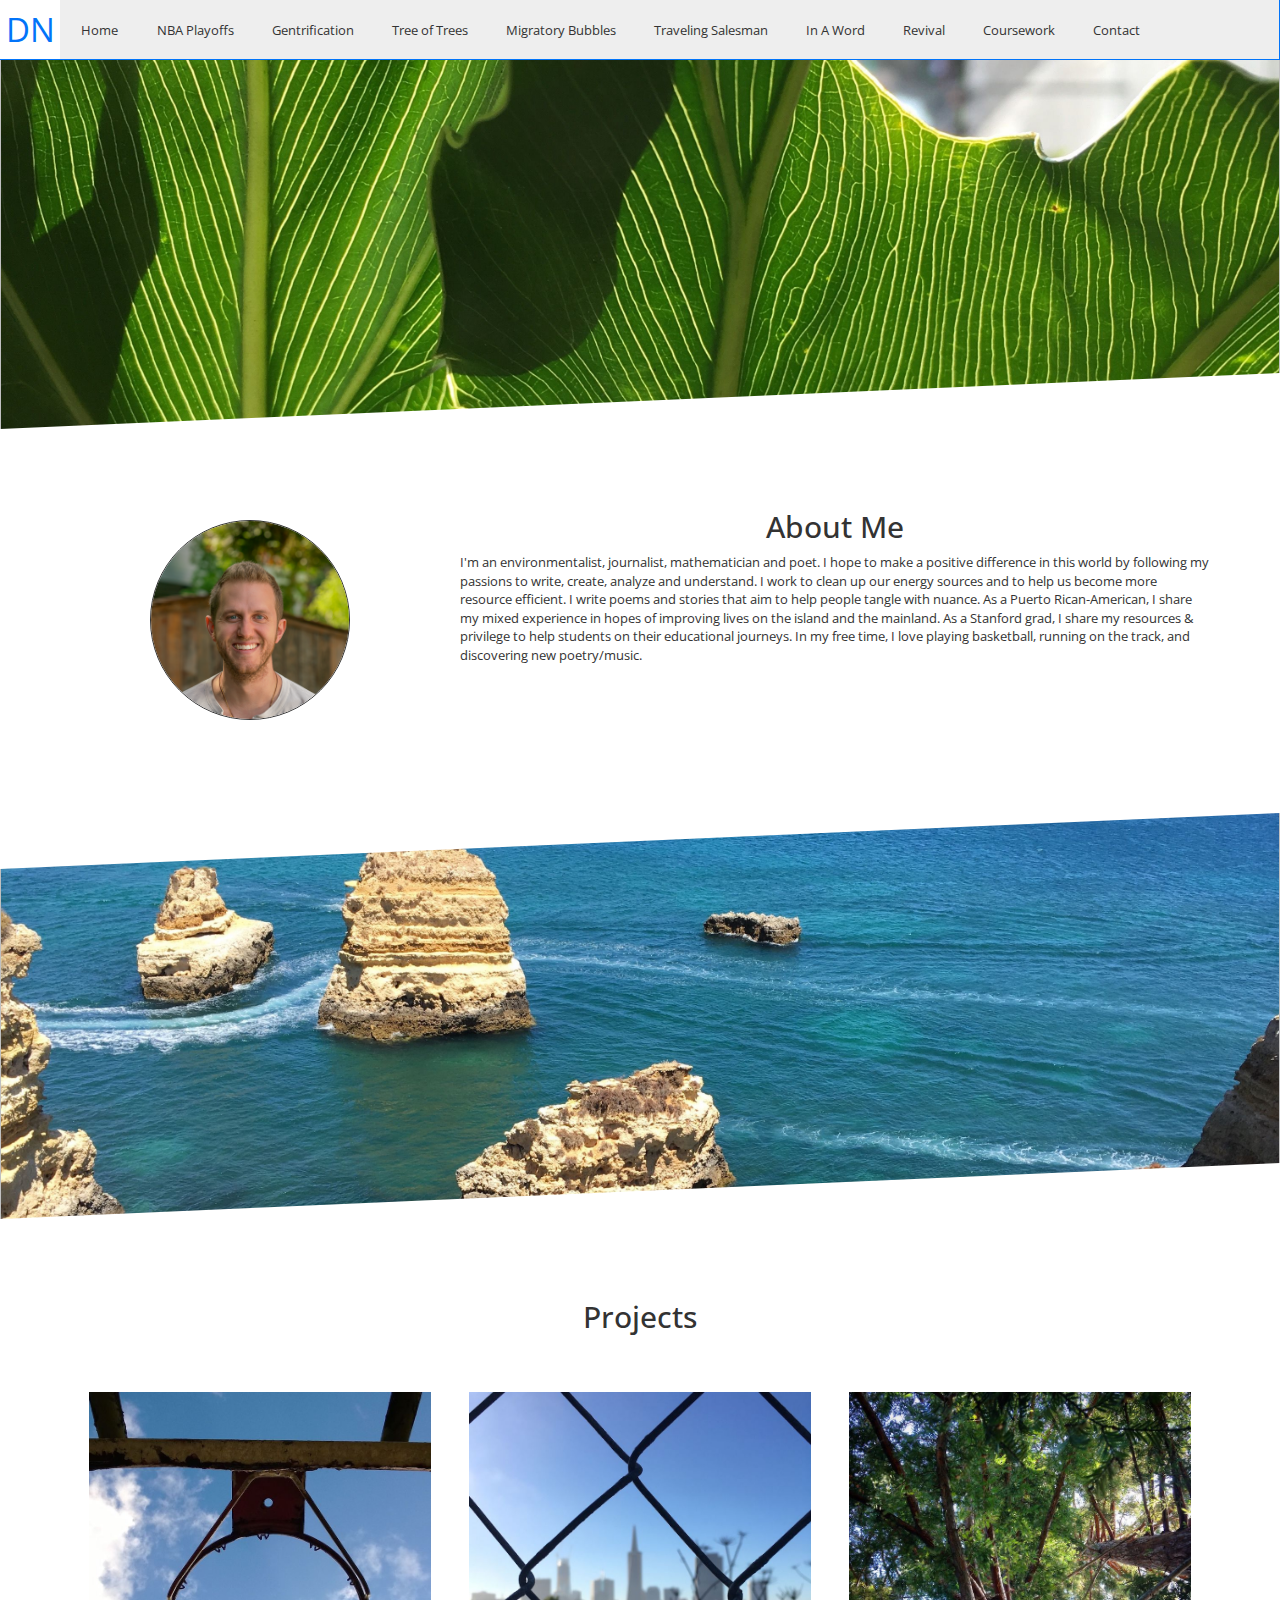
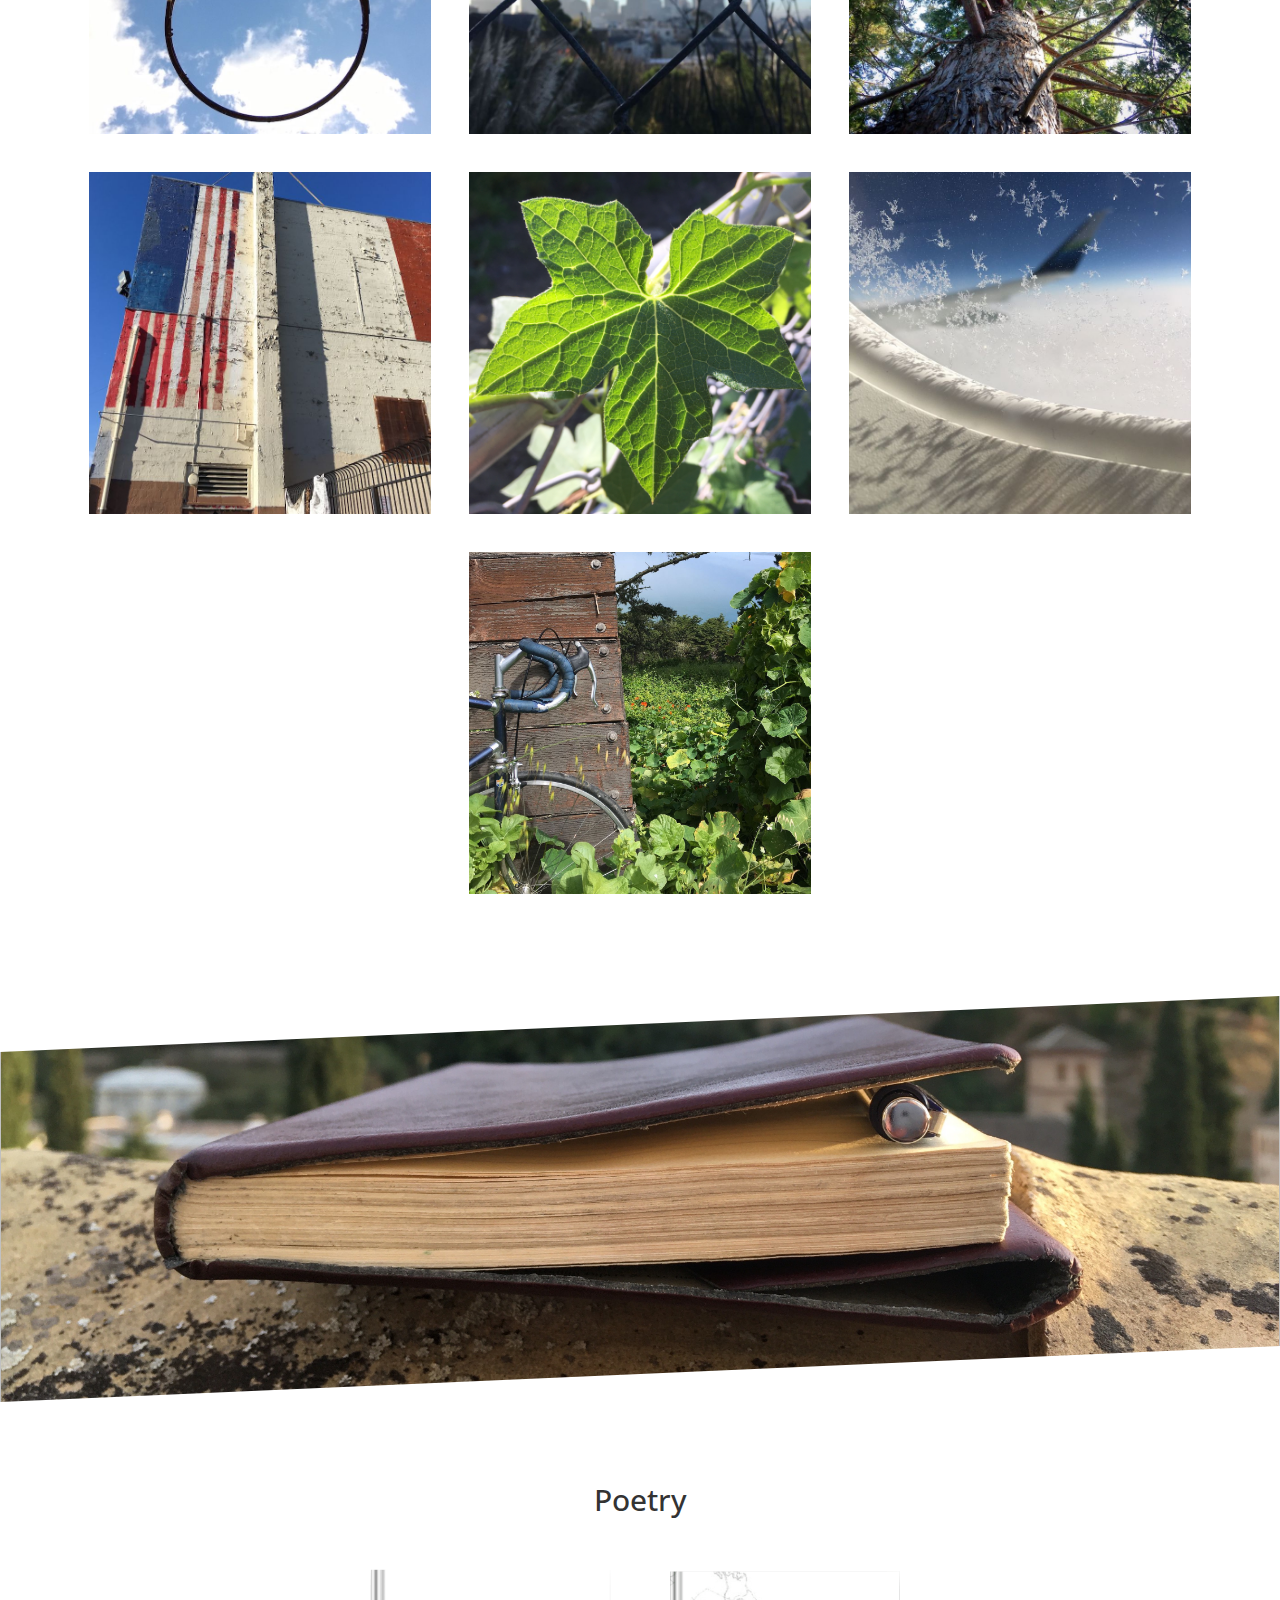
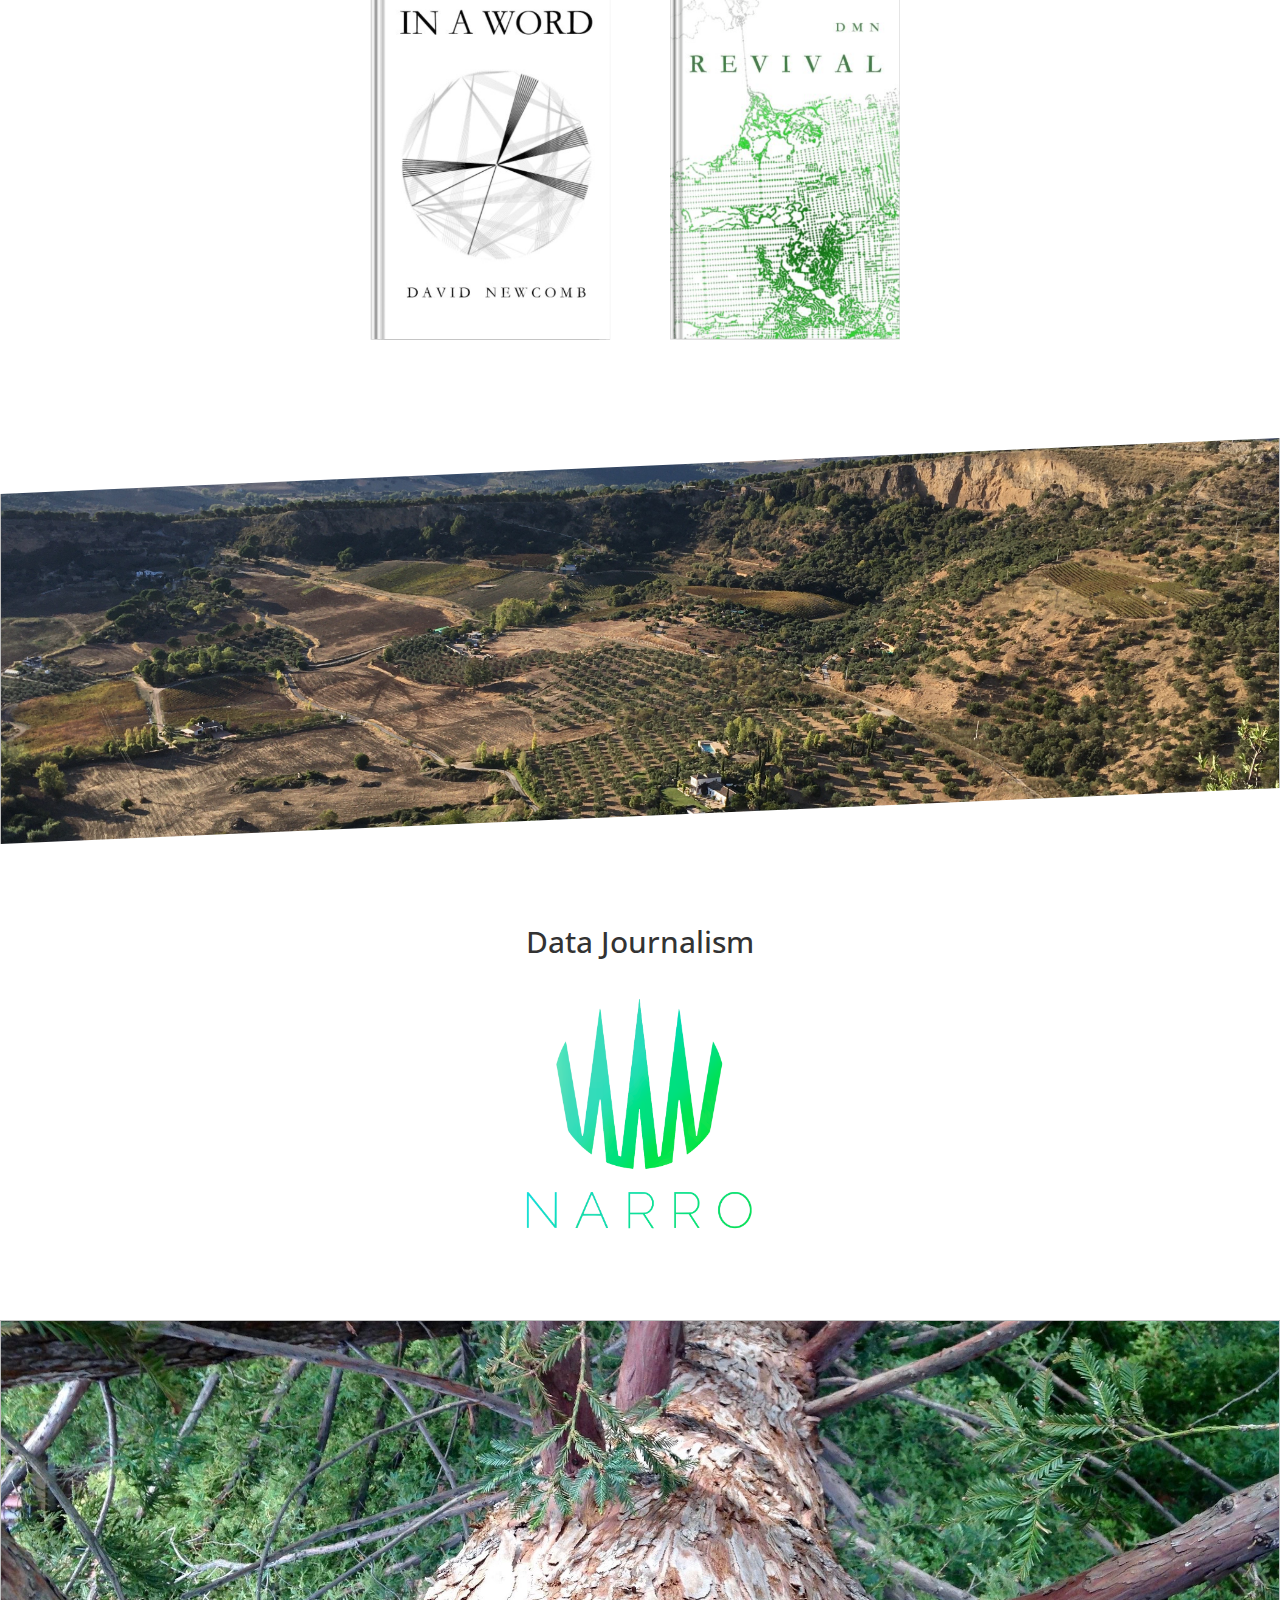
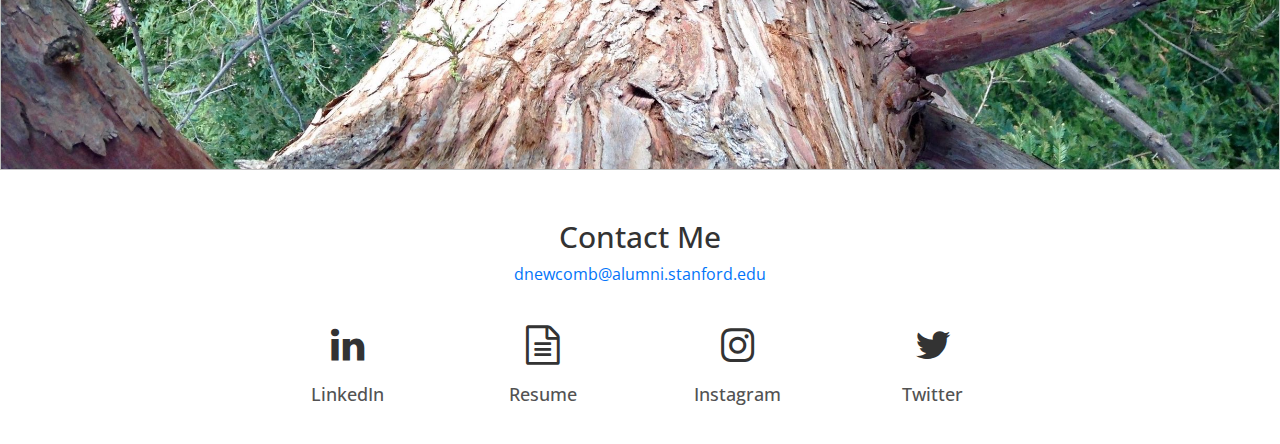
==== commit dffe92fd: "Updating Wanderwhim reference to Narro reference" ====
--- a/index.html
+++ b/index.html
@@ -267,8 +267,8 @@
     <div class="push-small"></div>
     <div class="container" id="website" style='text-align: center'>
       <!-- 1st Row -->
-      <a href="https://www.wanderwhim.com" target="_blank">
-          <img style="width:40%" src='images/background/wanderwhim-official-combined.png'>
+      <a href="https://www.narro.design" target="_blank">
+          <img style="width:20%" src='images/background/narro-official-combined.png'>
       </a>
 
     </div>
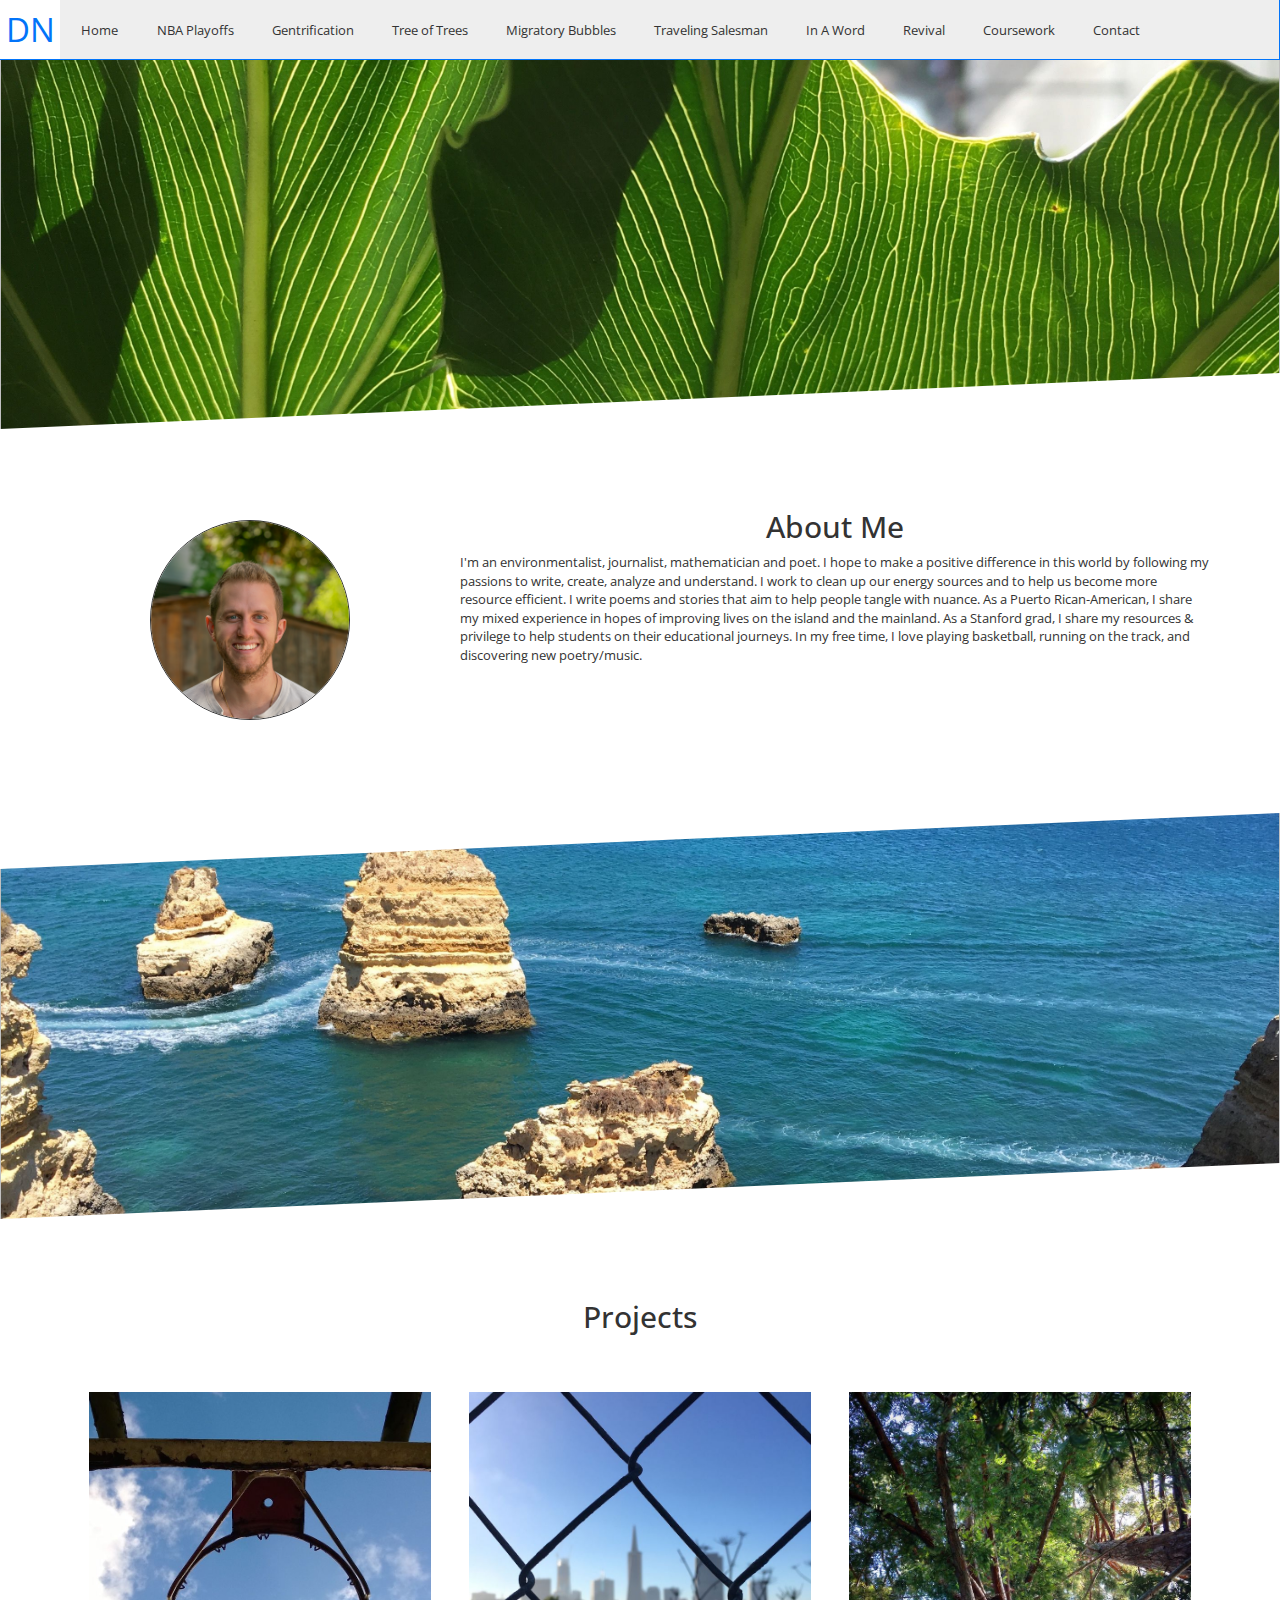
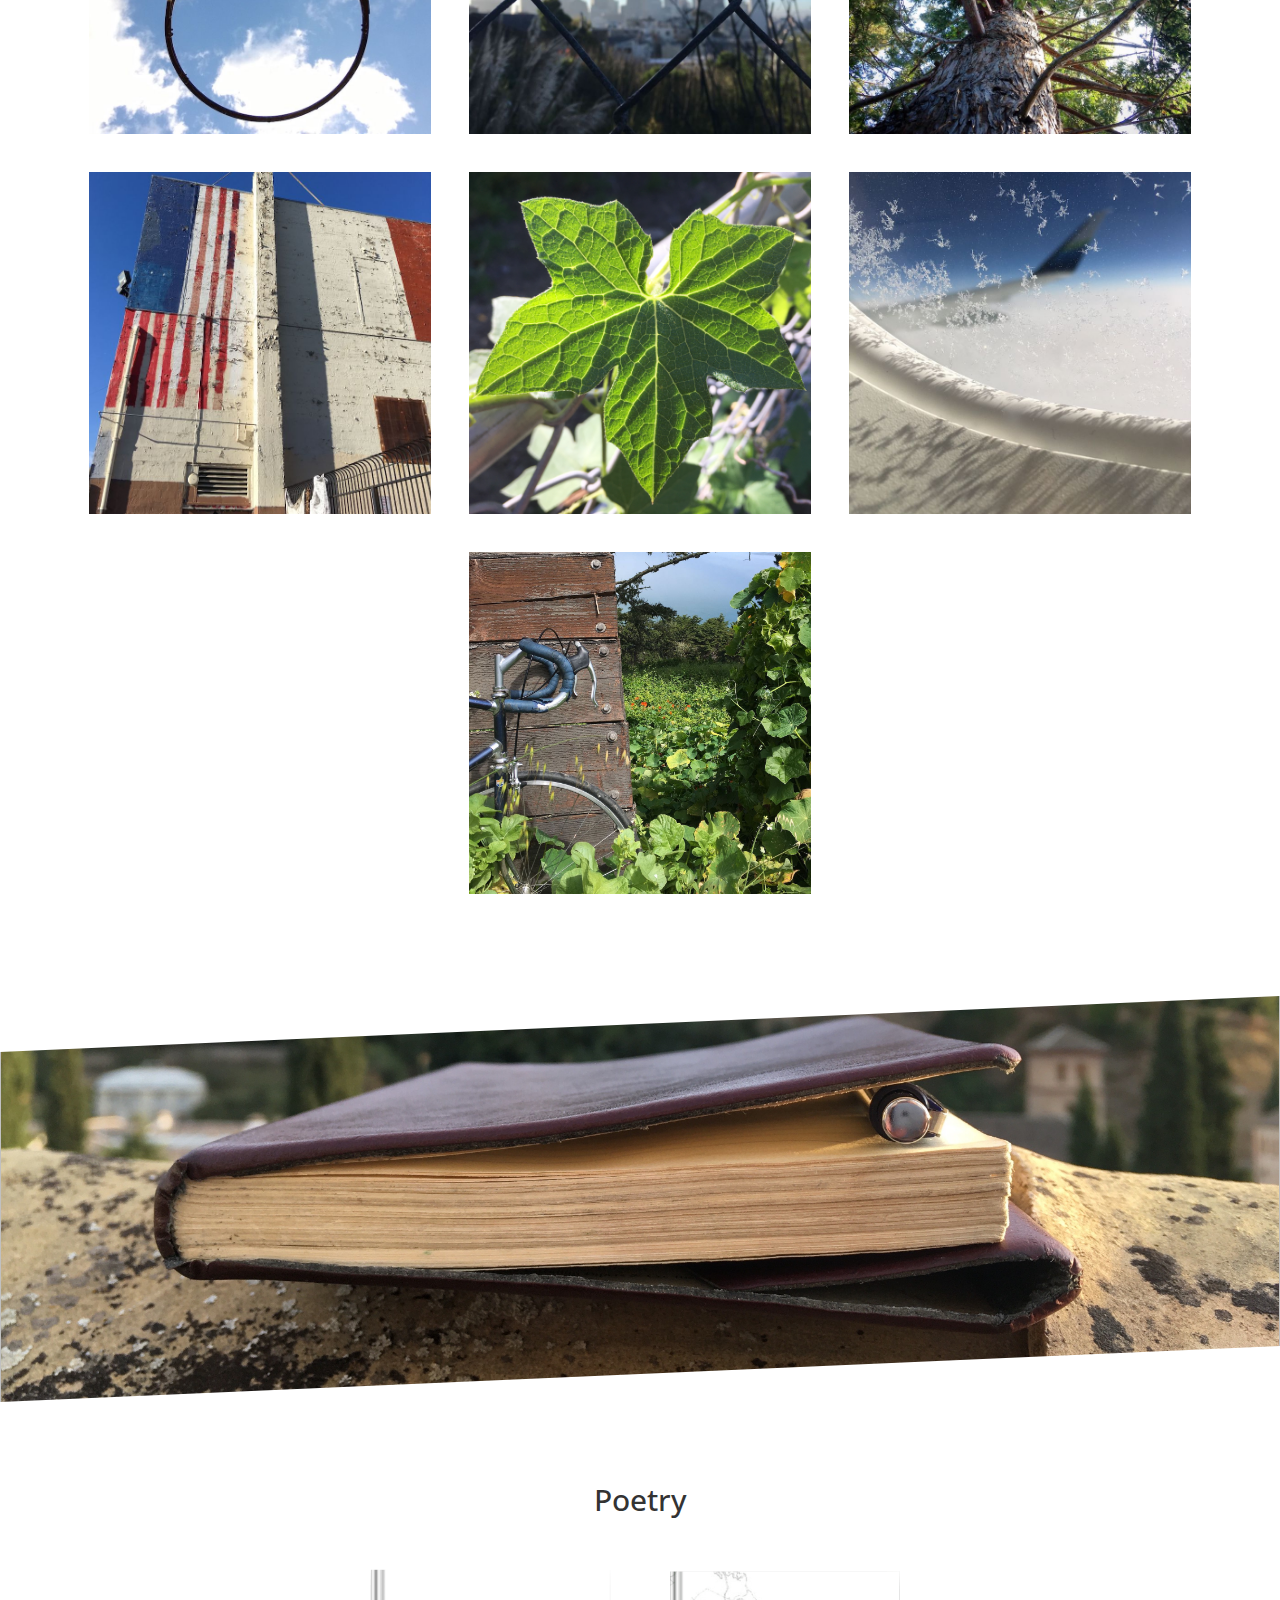
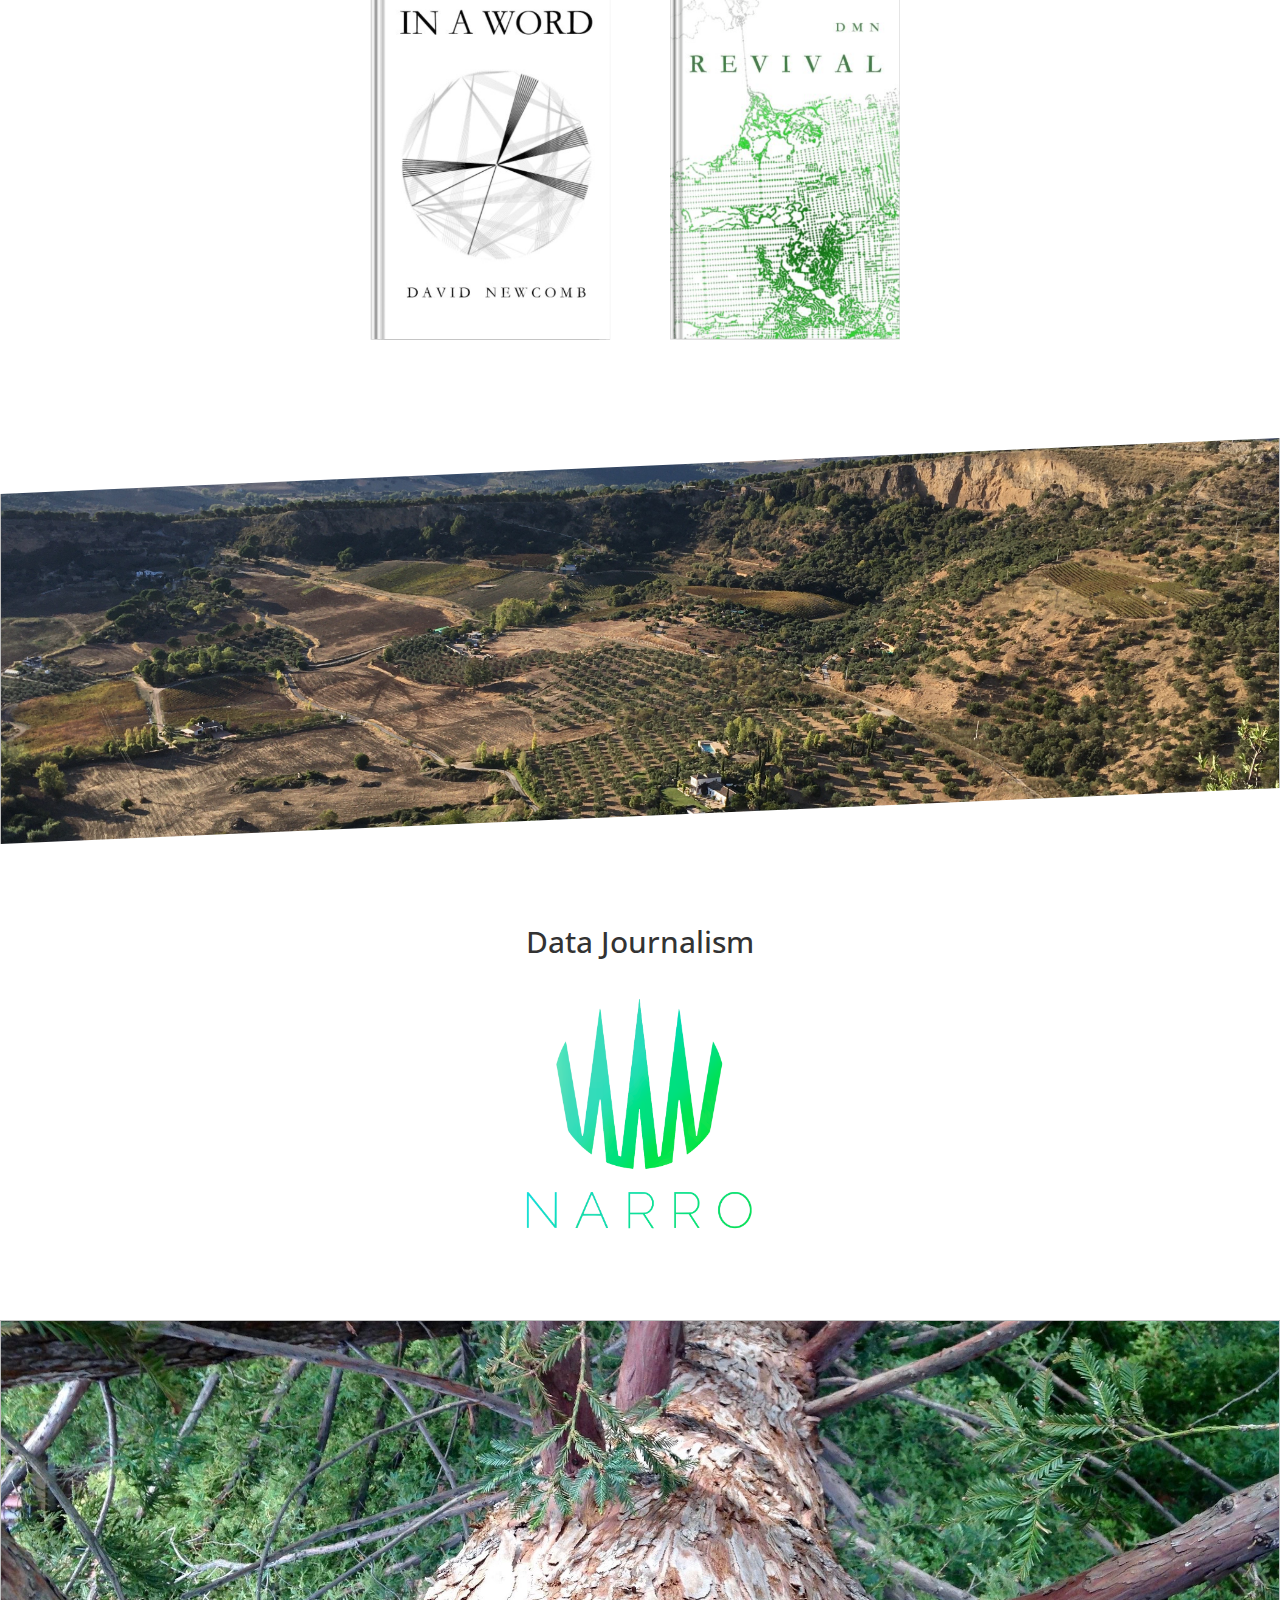
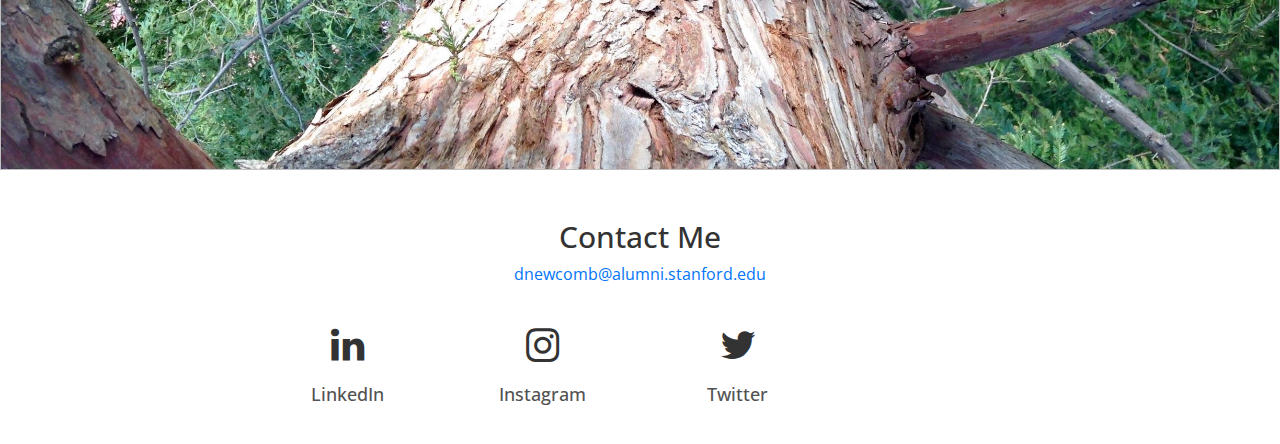
==== commit d62e22cb: "Removing resume" ====
--- a/index.html
+++ b/index.html
@@ -297,11 +297,7 @@
             <h4 class="text-centered secondary-text-color">LinkedIn</h4>
           </a>
 
-          <!-- Resume -->
-          <a href="pdfs/David Newcomb Resume.pdf" class="col-lg-2 col-md-2 col-sm-6 logo-container">
-            <i class="fa fa-file-text-o fa-3x logo" aria-hidden="true"></i>
-            <h4 class="text-centered secondary-text-color">Resume</h4>
-          </a>
+
 
           <!-- Instagram -->
           <a href="https://instagram.com/arbourtrary/" class="col-lg-2 col-md-2 col-sm-6 logo-container">
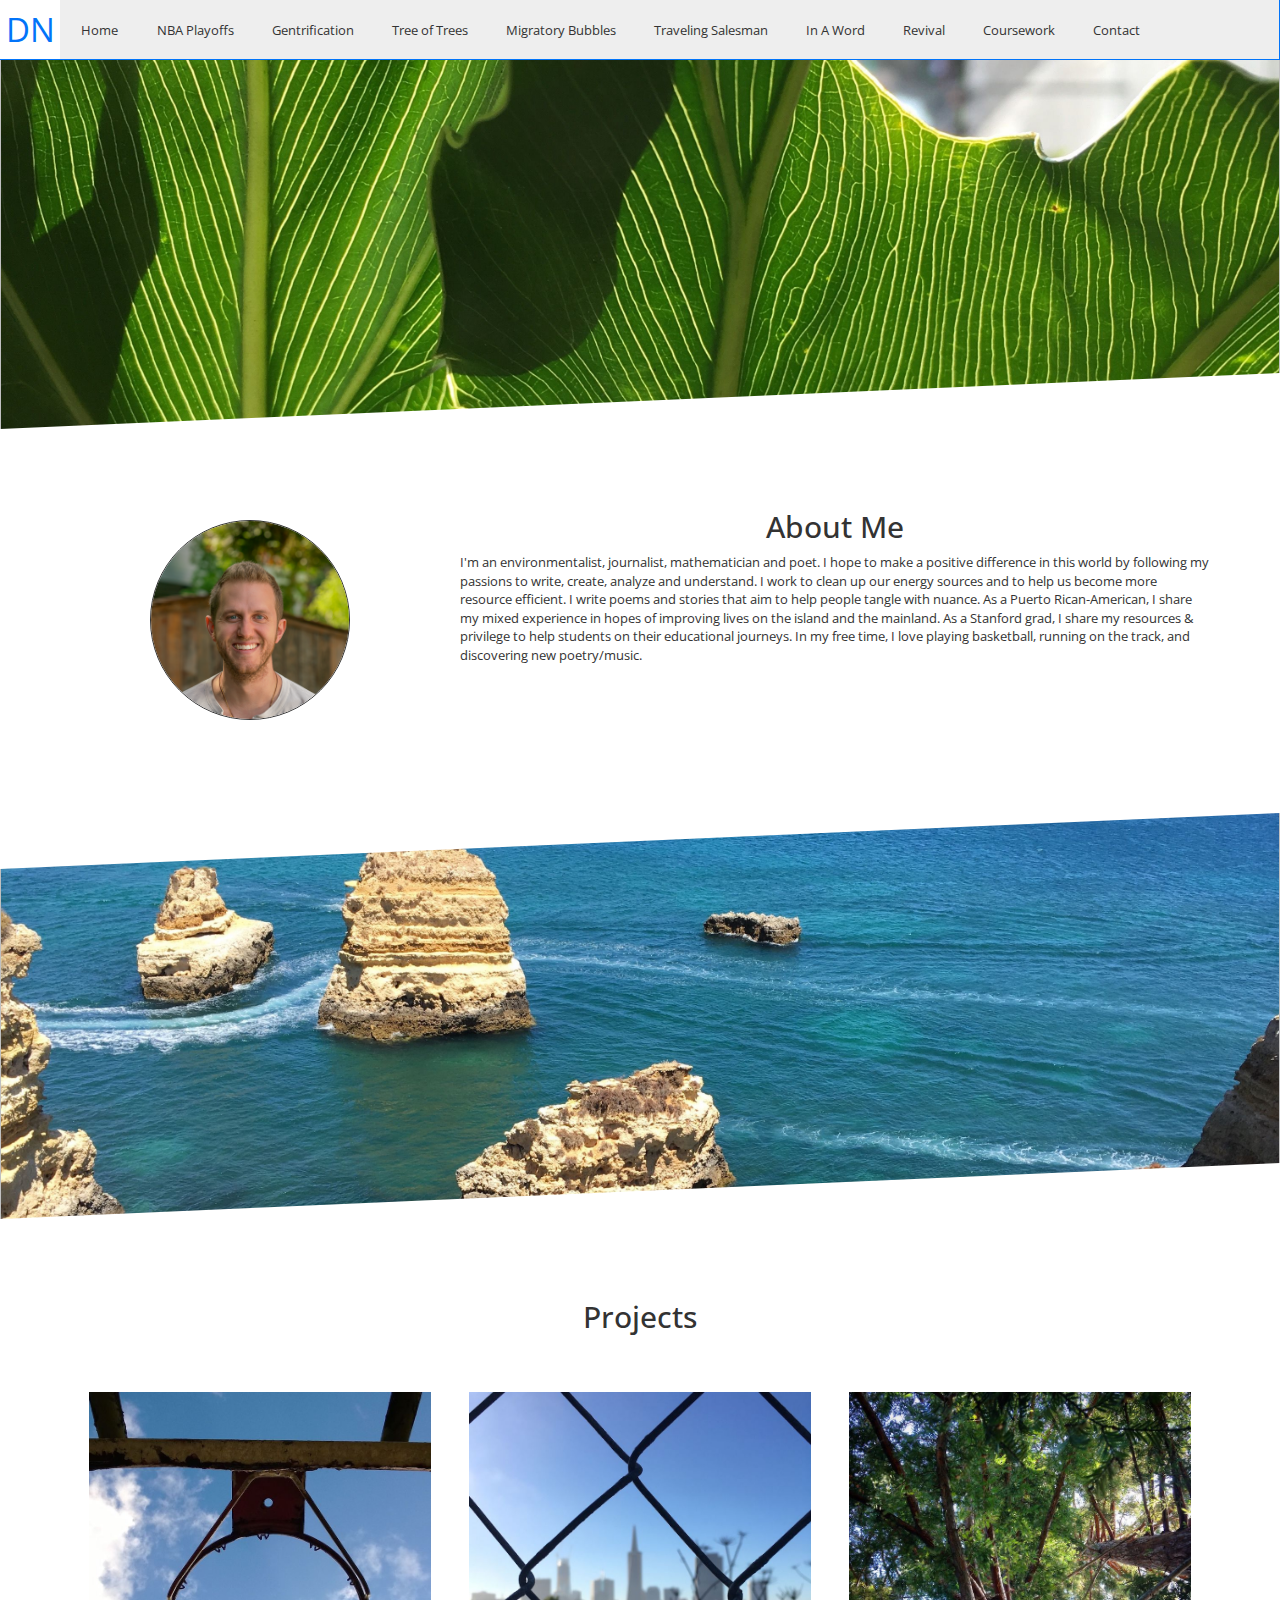
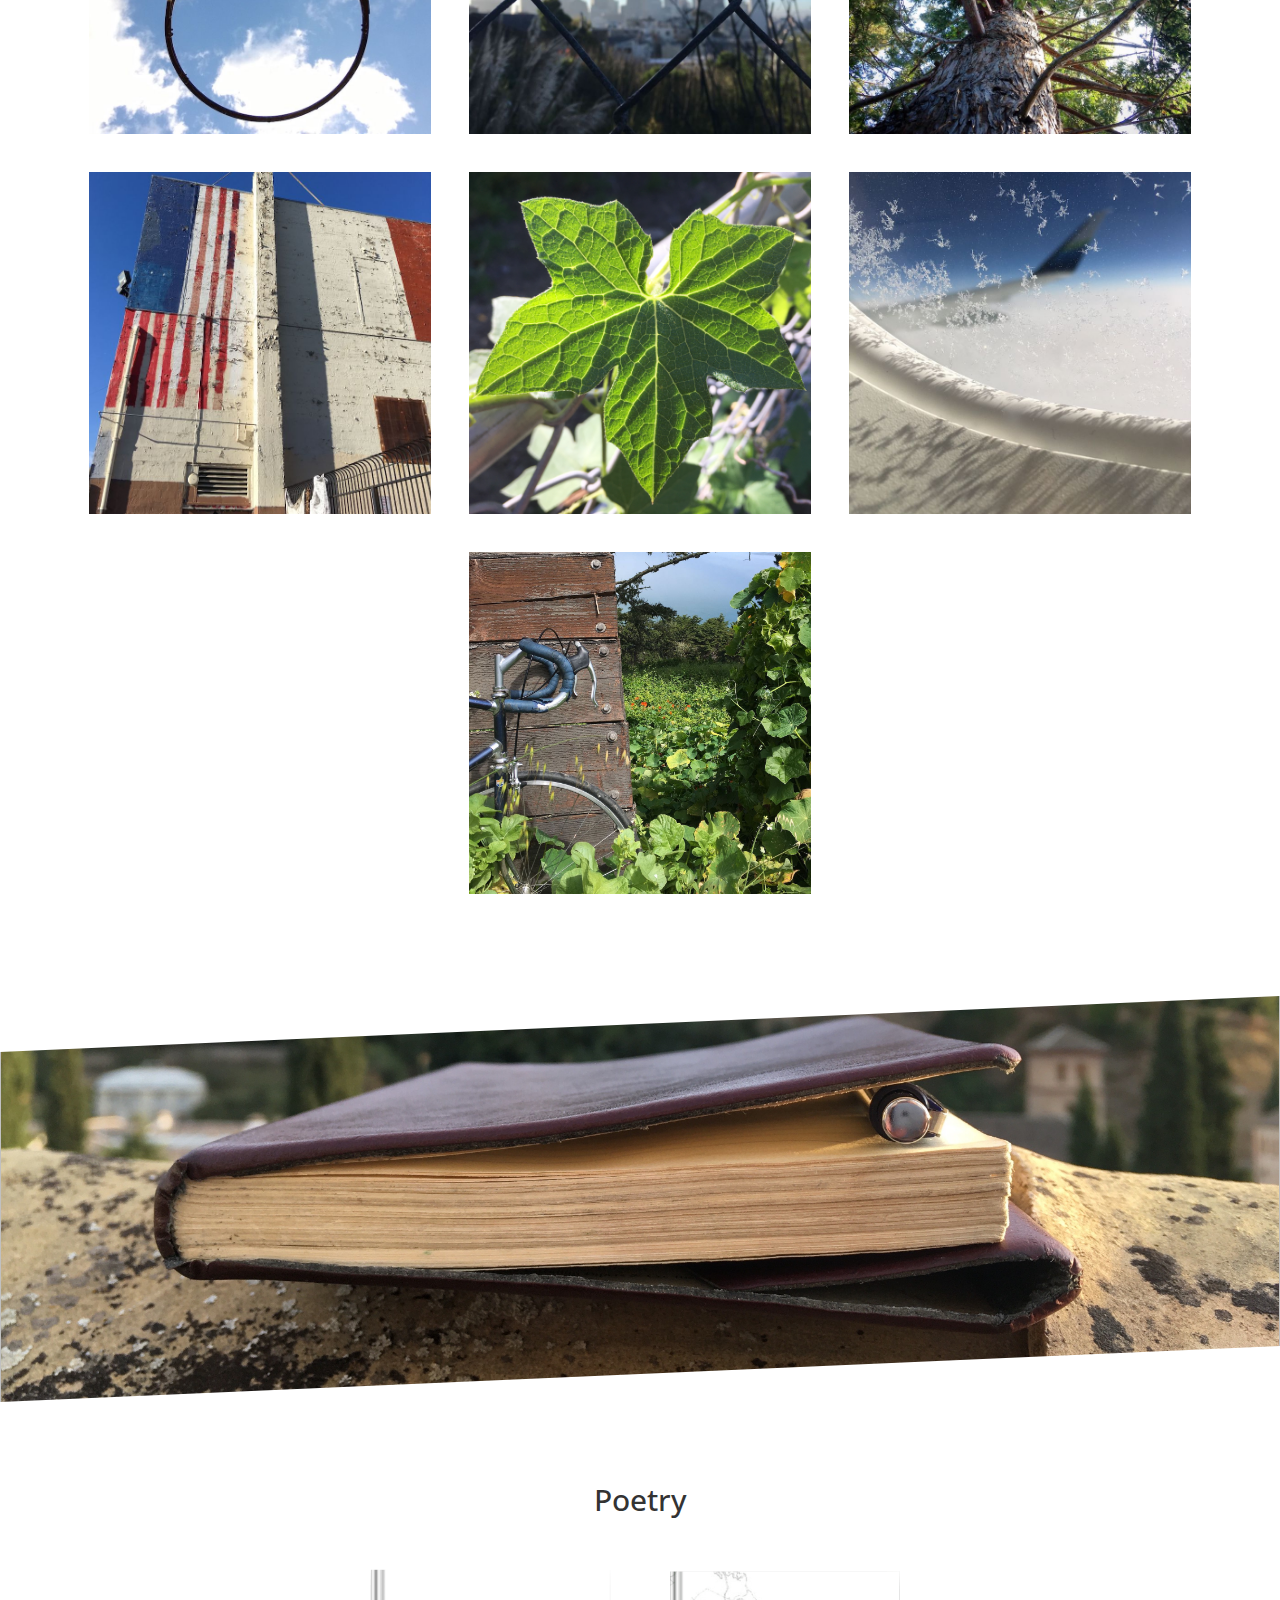
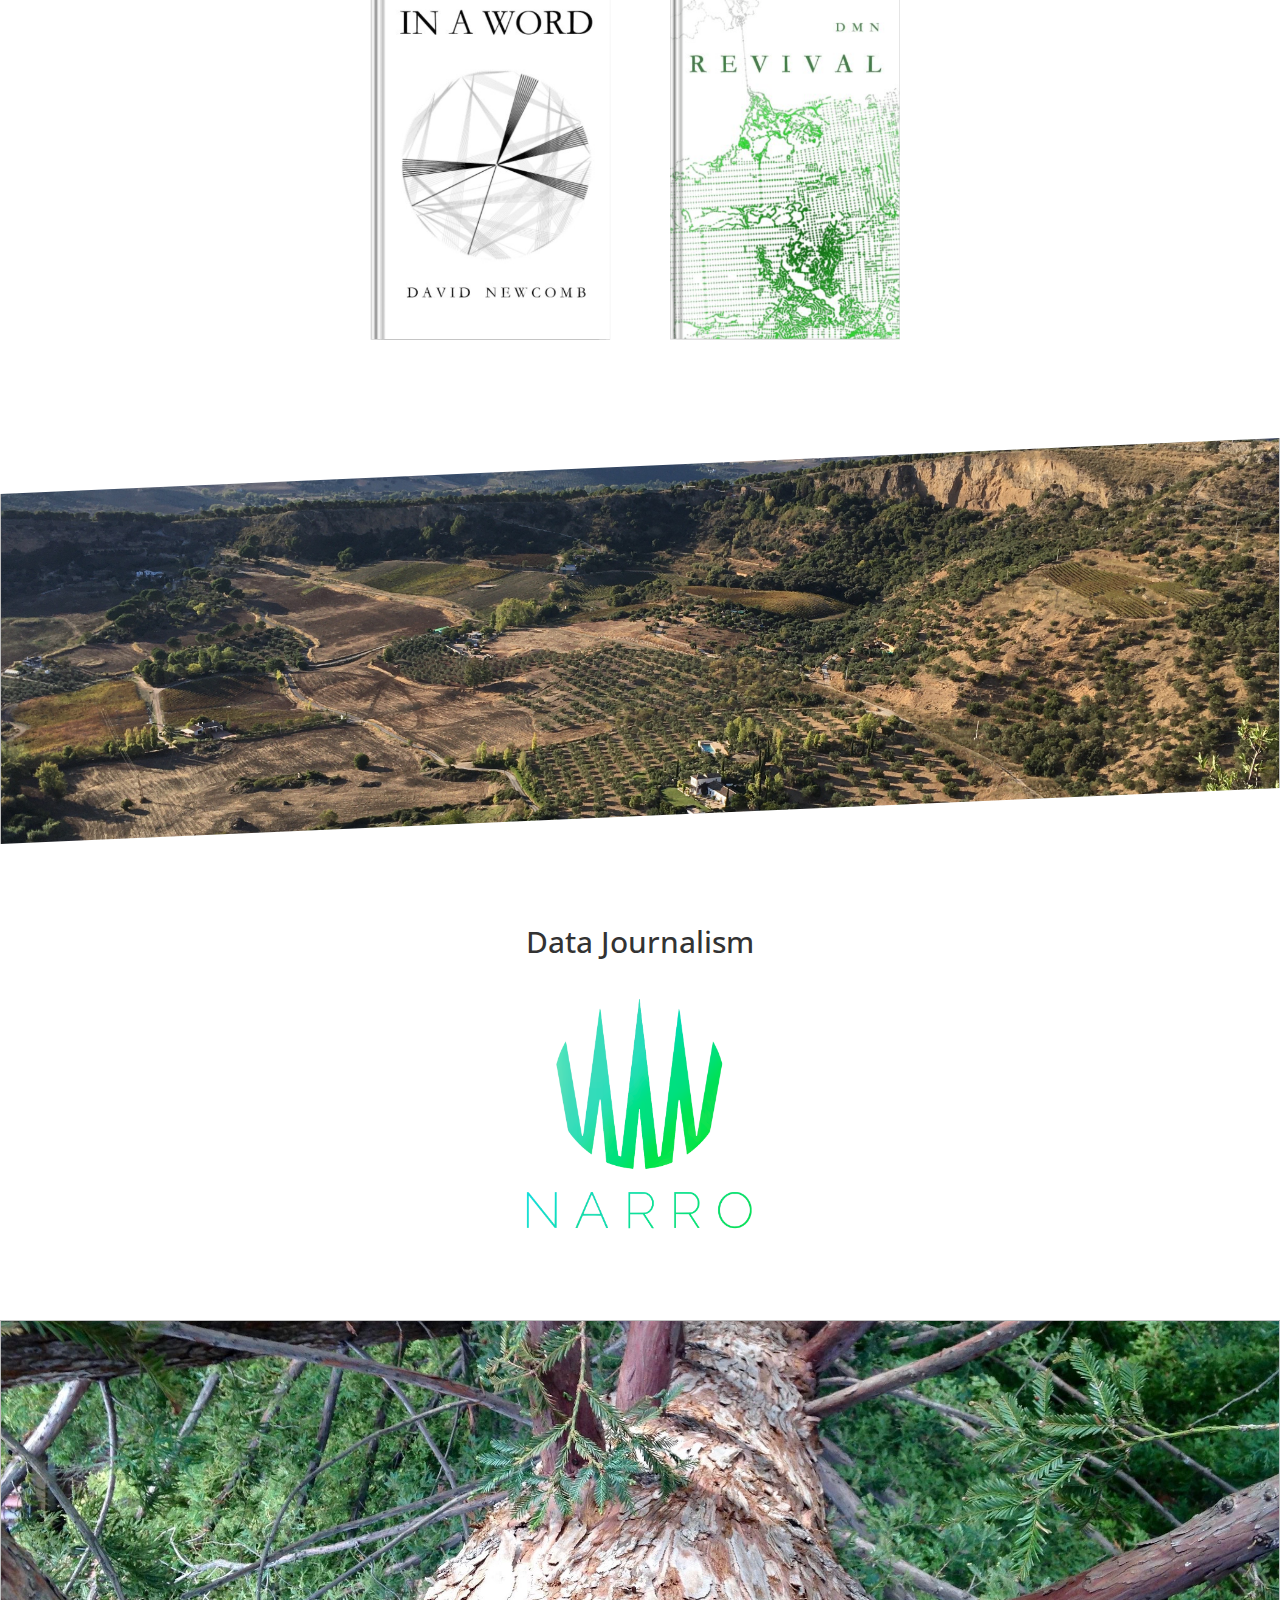
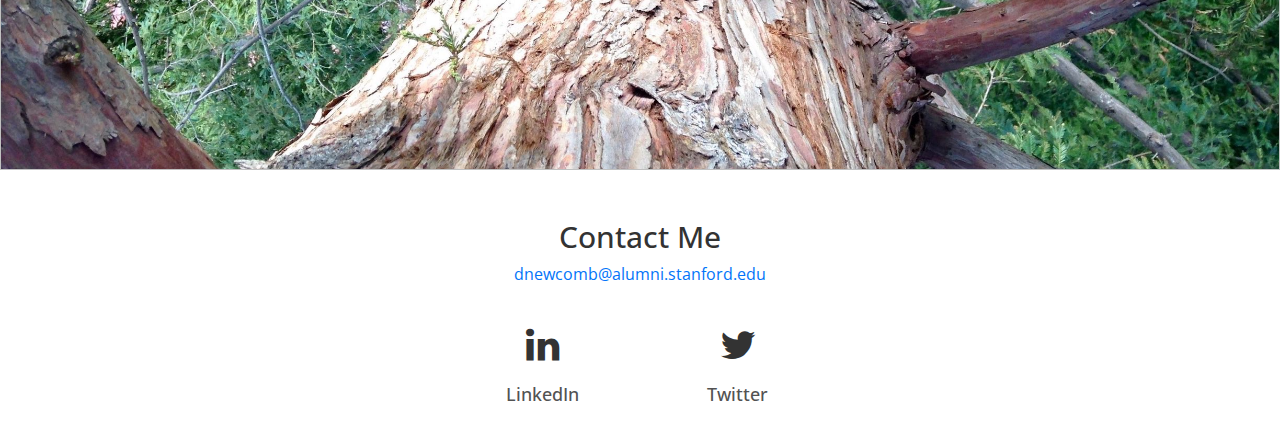
==== commit afd53db4: "Cleaning up website" ====
--- a/index.html
+++ b/index.html
@@ -290,7 +290,7 @@
       <div class="push-small"></div>
       <div class="container">
         <div class="row">
-          <div class="col-lg-2 col-md-2"></div>
+          <div class="col-lg-4 col-md-2"></div>
           <!-- LinkedIn -->
           <a href="https://www.linkedin.com/pub/david-newcomb/76/552/53b" class="col-lg-2 col-md-2 col-sm-6 logo-container">
             <i class="fa fa-linkedin fa-3x logo" aria-hidden="true"></i>
@@ -299,11 +299,7 @@
 
 
 
-          <!-- Instagram -->
-          <a href="https://instagram.com/arbourtrary/" class="col-lg-2 col-md-2 col-sm-6 logo-container">
-            <i class="fa fa-instagram fa-3x logo" aria-hidden="true"></i>
-            <h4 class="text-centered secondary-text-color">Instagram</h4>
-          </a>
+
 
           <!-- Twitter -->
           <a href="https://twitter.com/arbourtrary" class="col-lg-2 col-md-2 col-sm-6 logo-container">
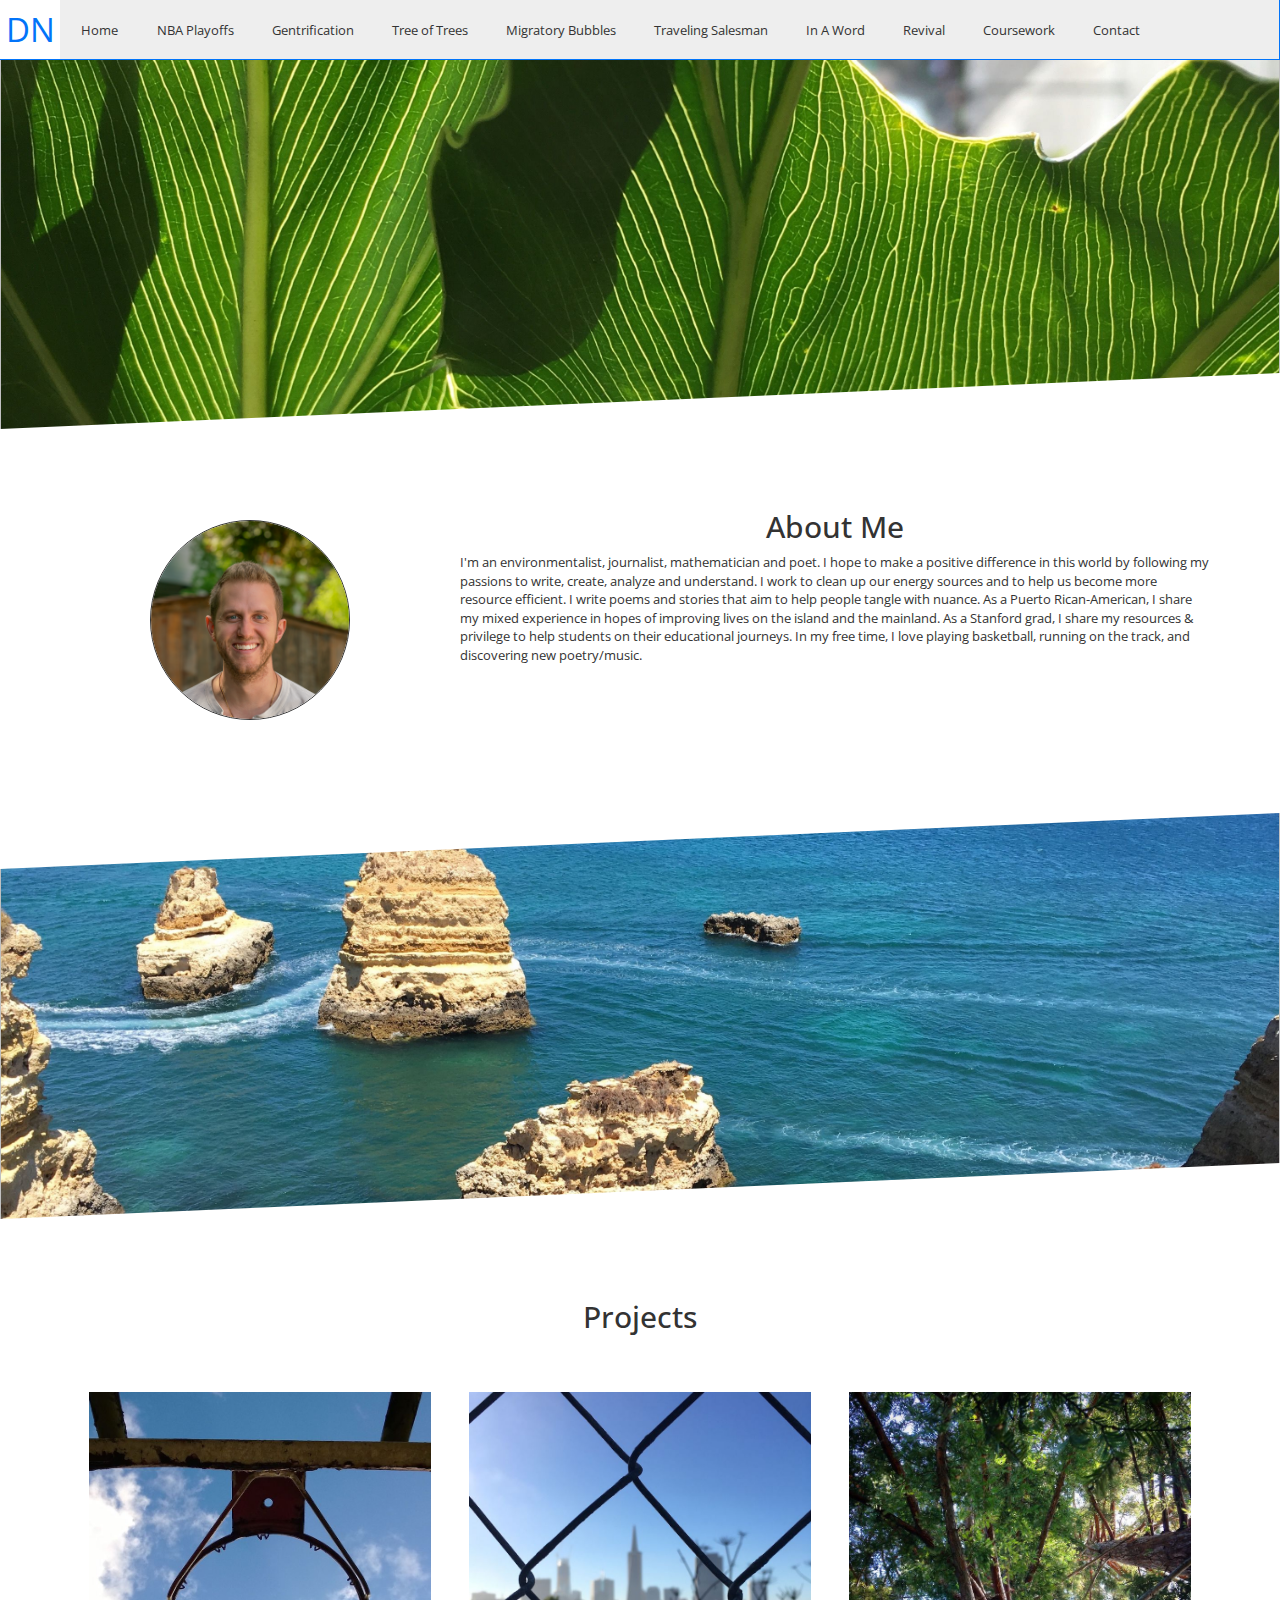
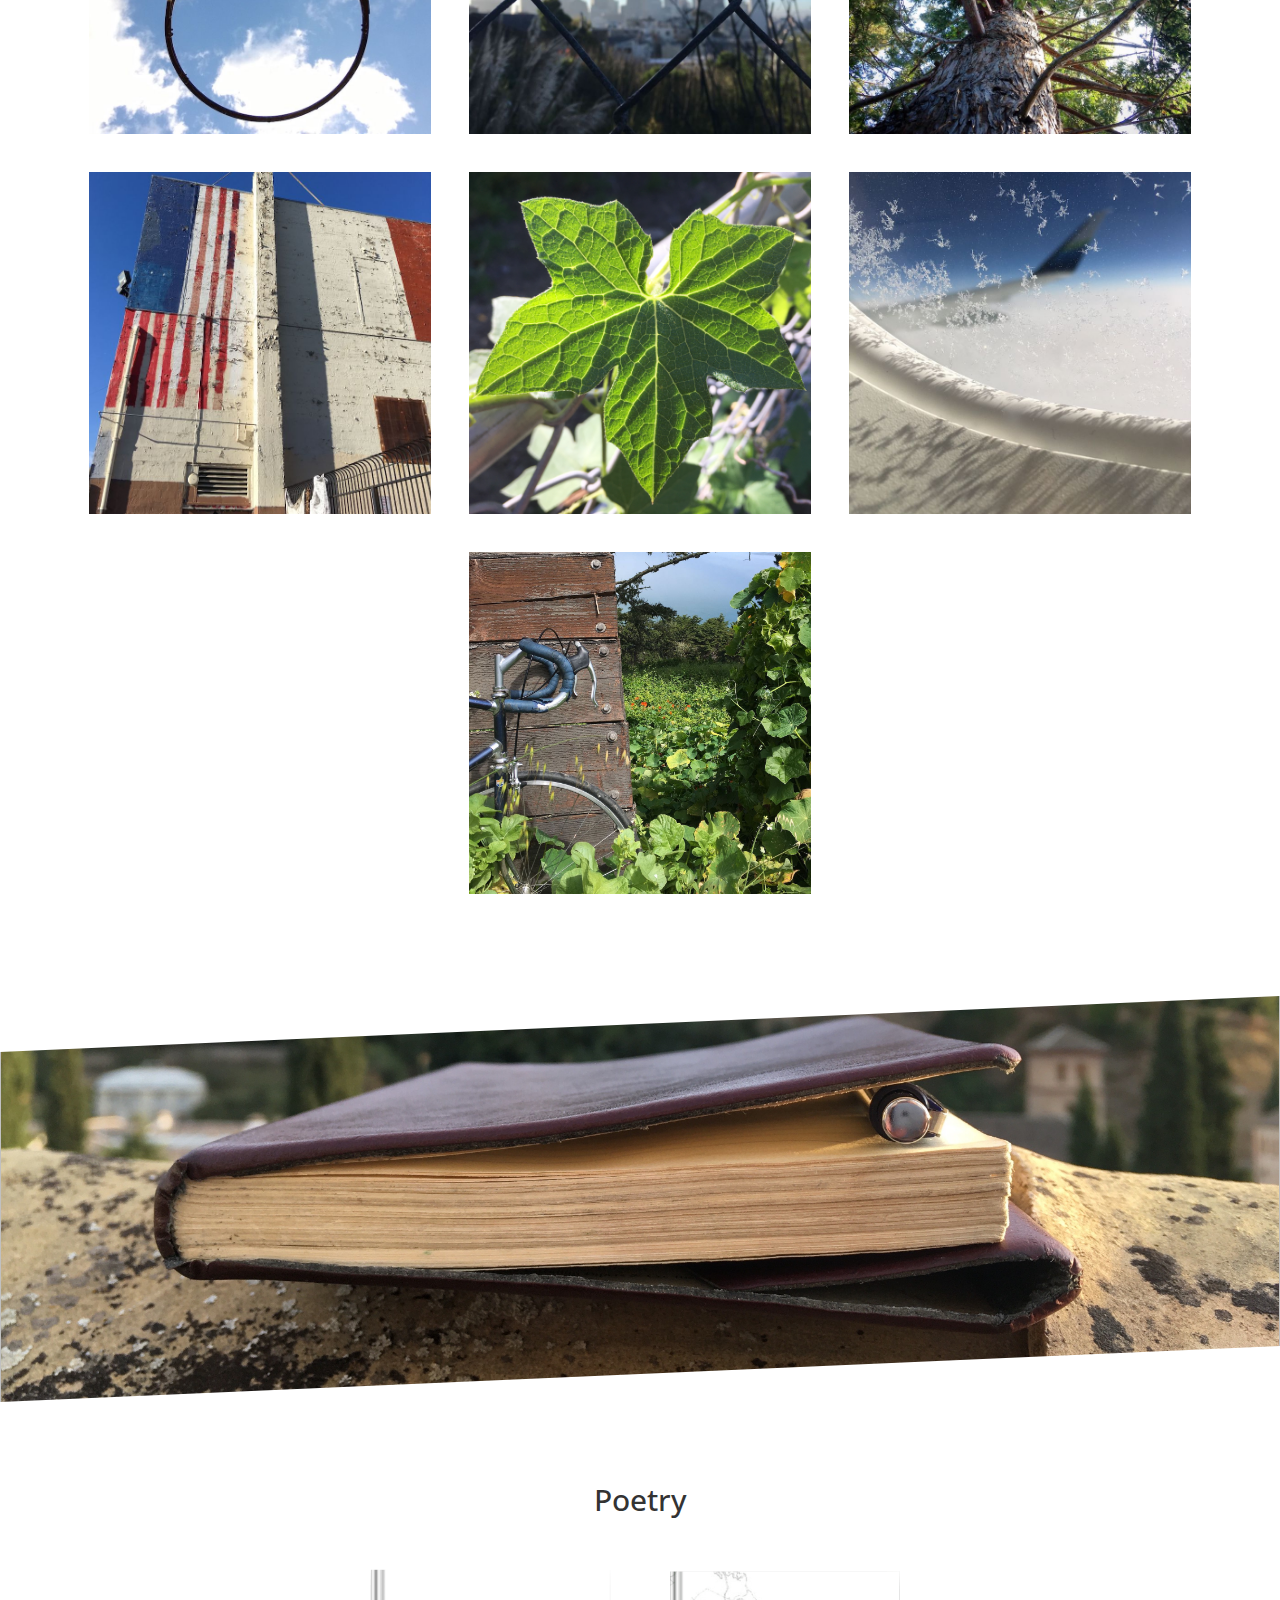
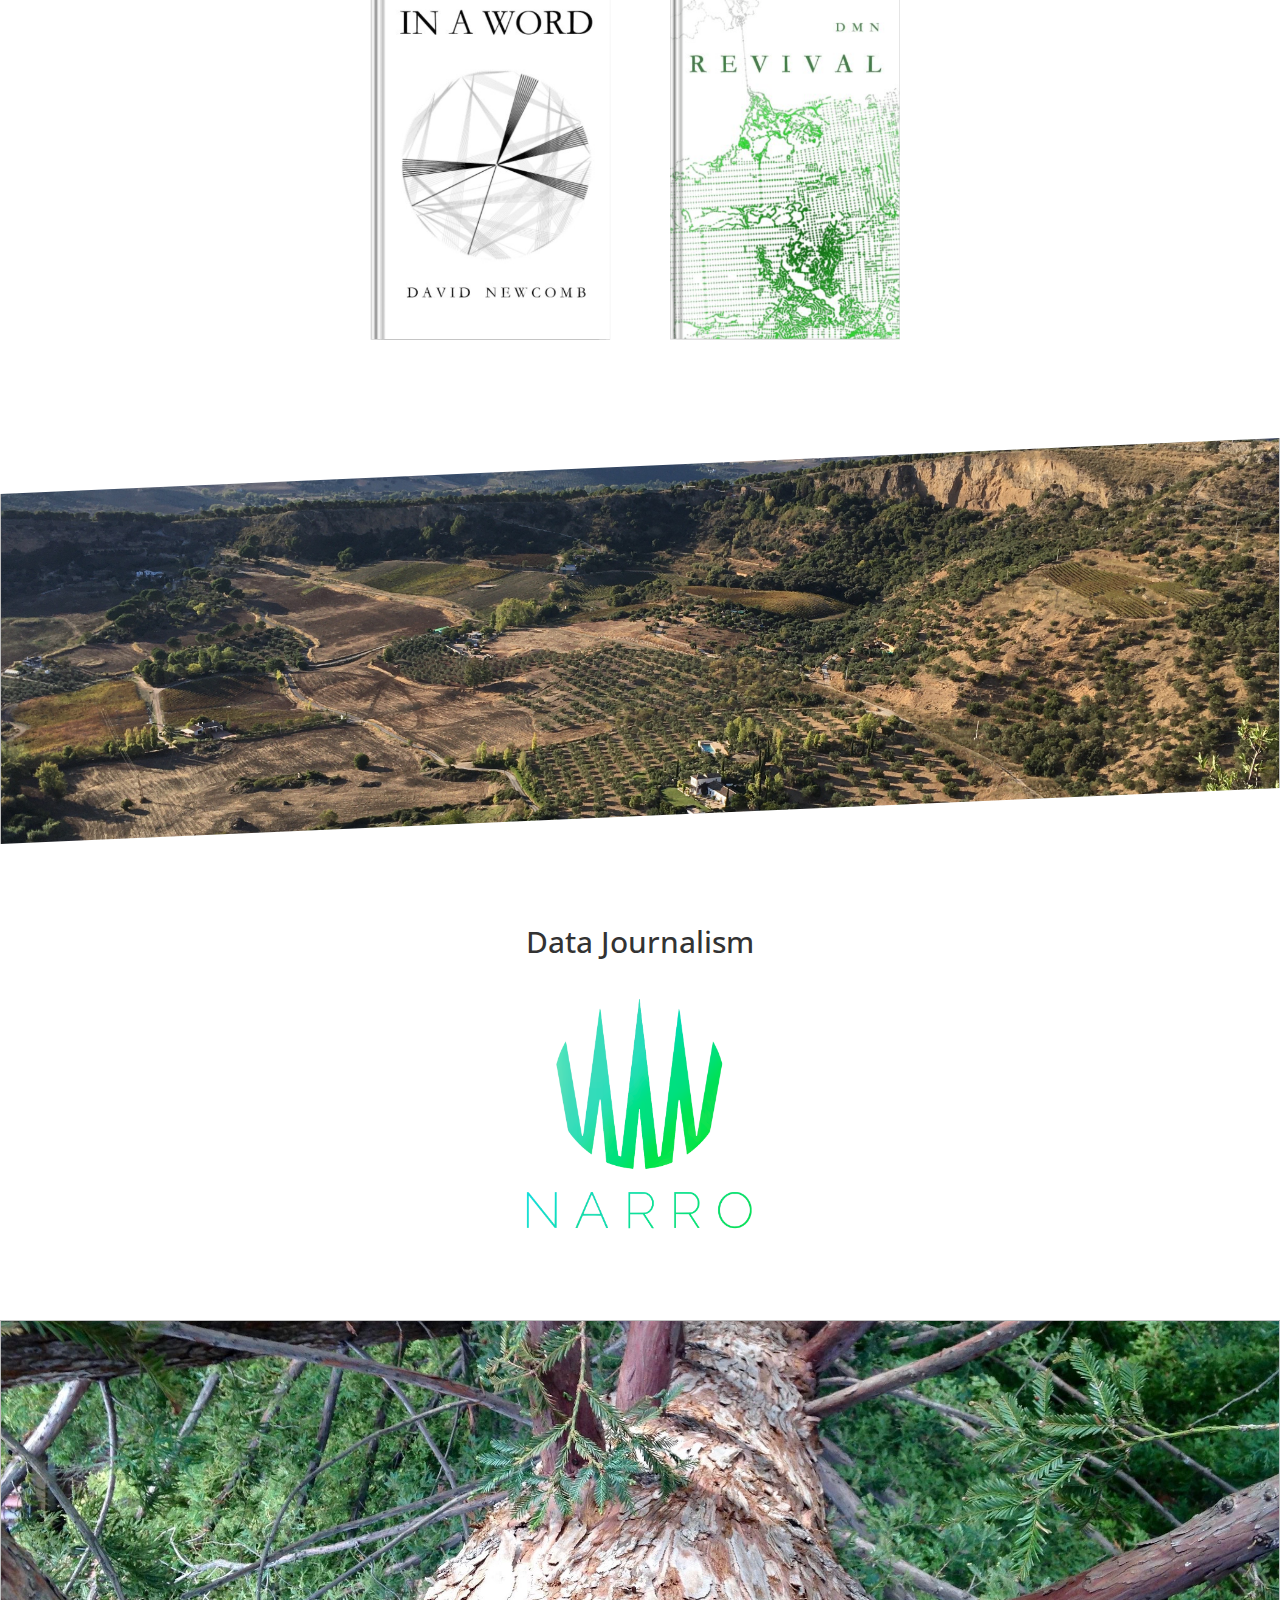
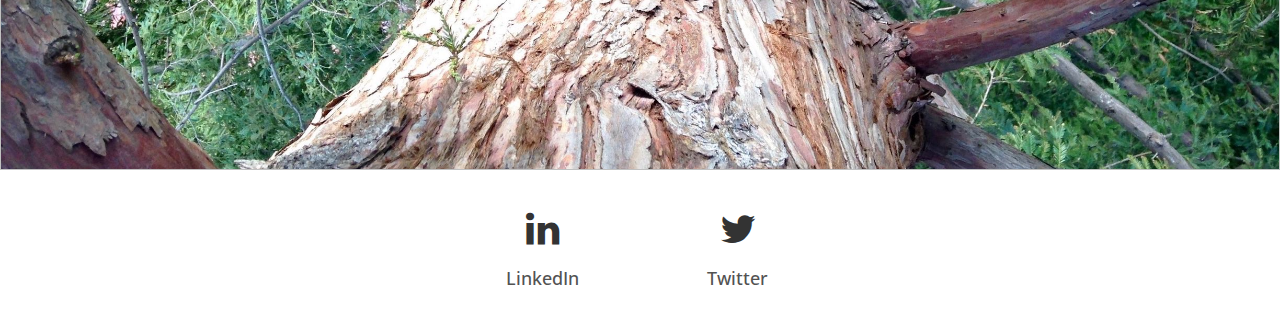
==== commit c91616df: "Removing extra contact" ====
--- a/index.html
+++ b/index.html
@@ -283,11 +283,7 @@
     <!-- Diagonal Separator -->
     <div class="fifth-background" id="contact">
       <div class="push-small"></div>
-      <h2 class="text-centered">Contact Me</h2>
-      <a class="text-centered link-text-color contact-email" href="mailto:gdctmcontest@gmail.com">
-        dnewcomb@alumni.stanford.edu
-      </a>
-      <div class="push-small"></div>
+      
       <div class="container">
         <div class="row">
           <div class="col-lg-4 col-md-2"></div>
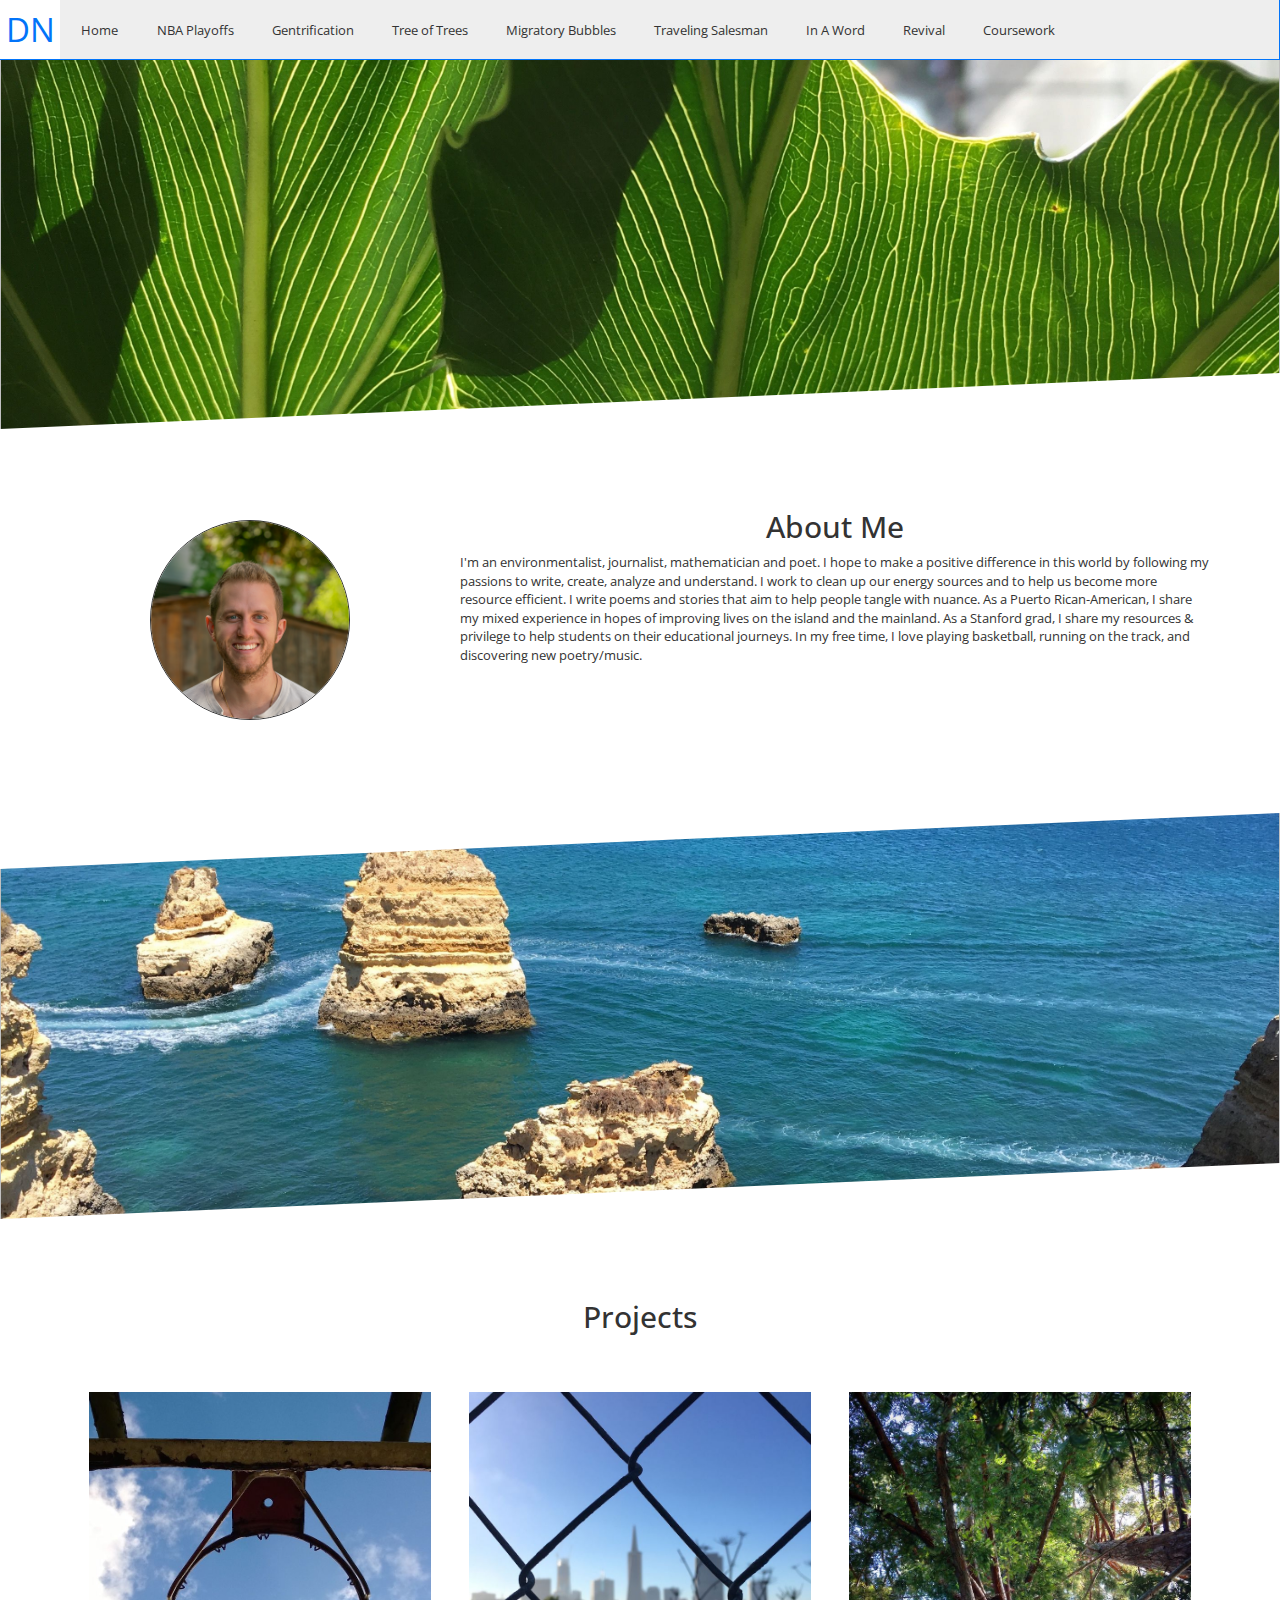
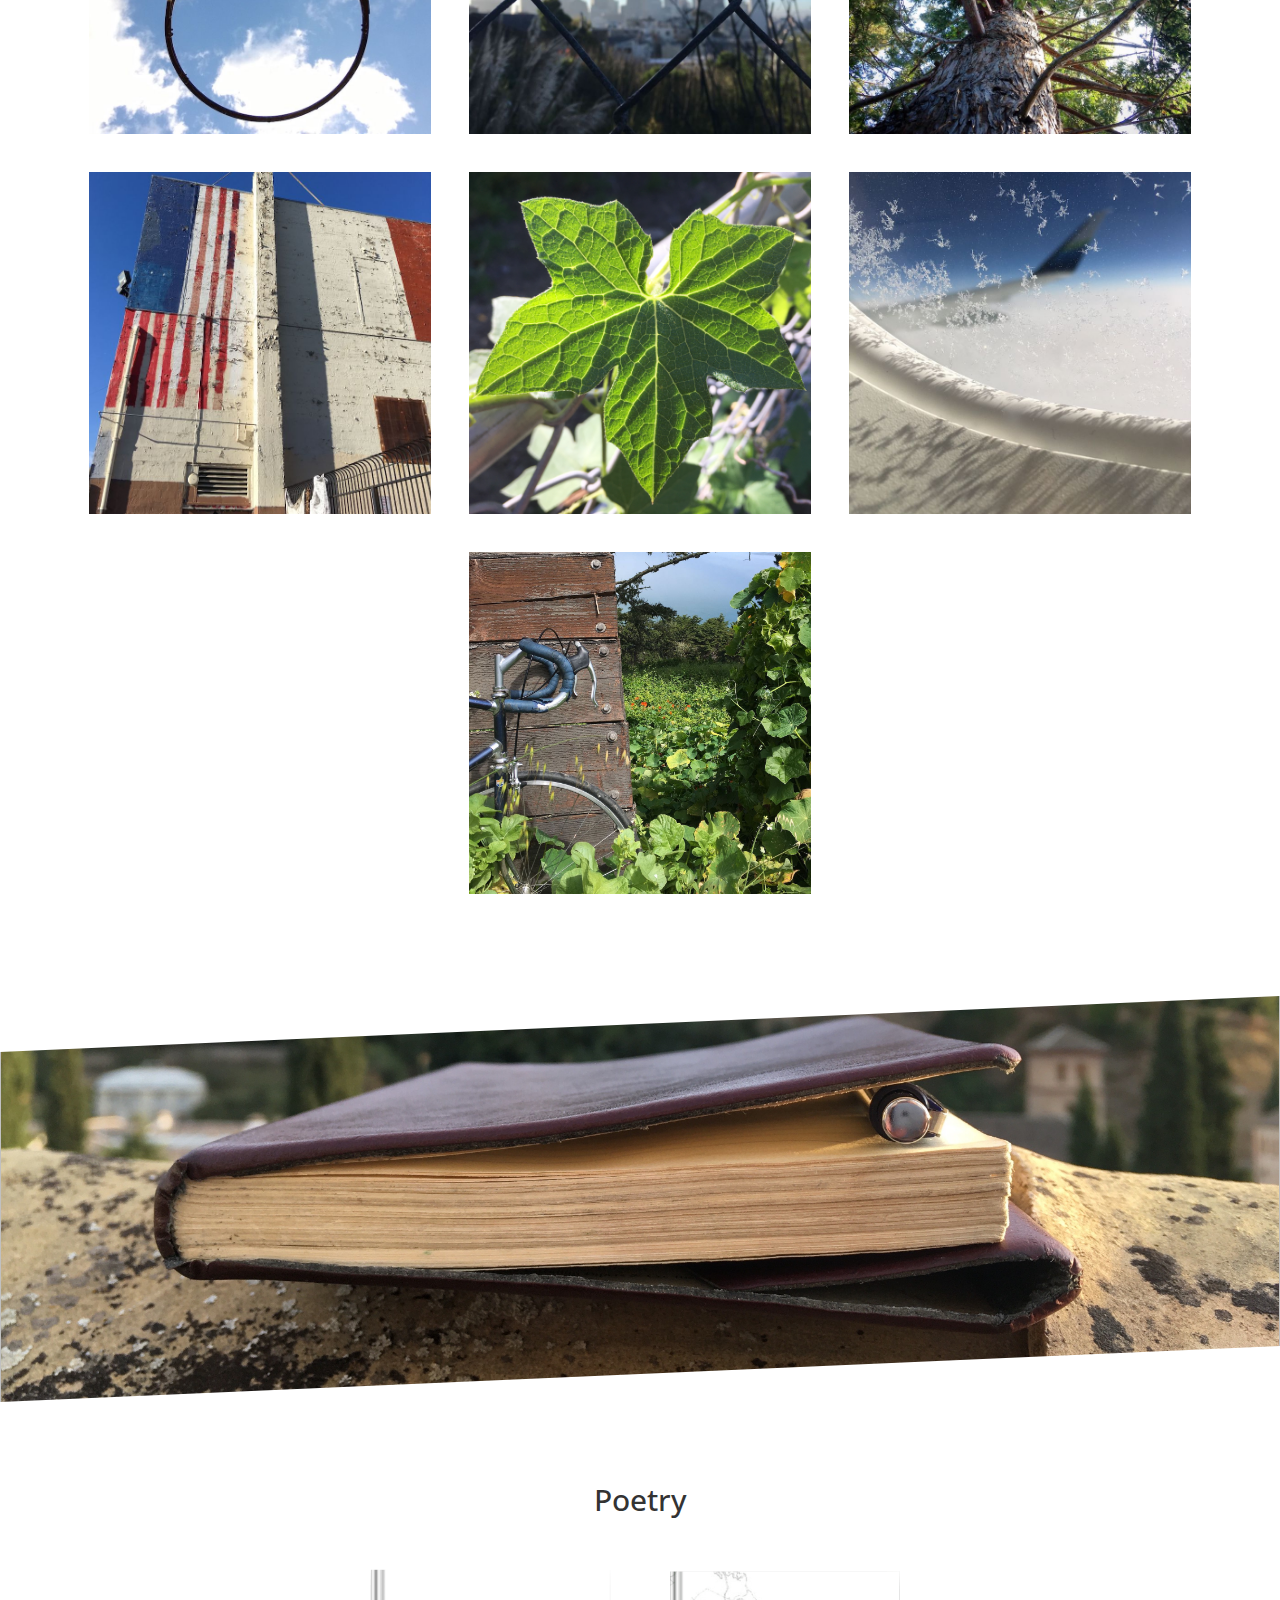
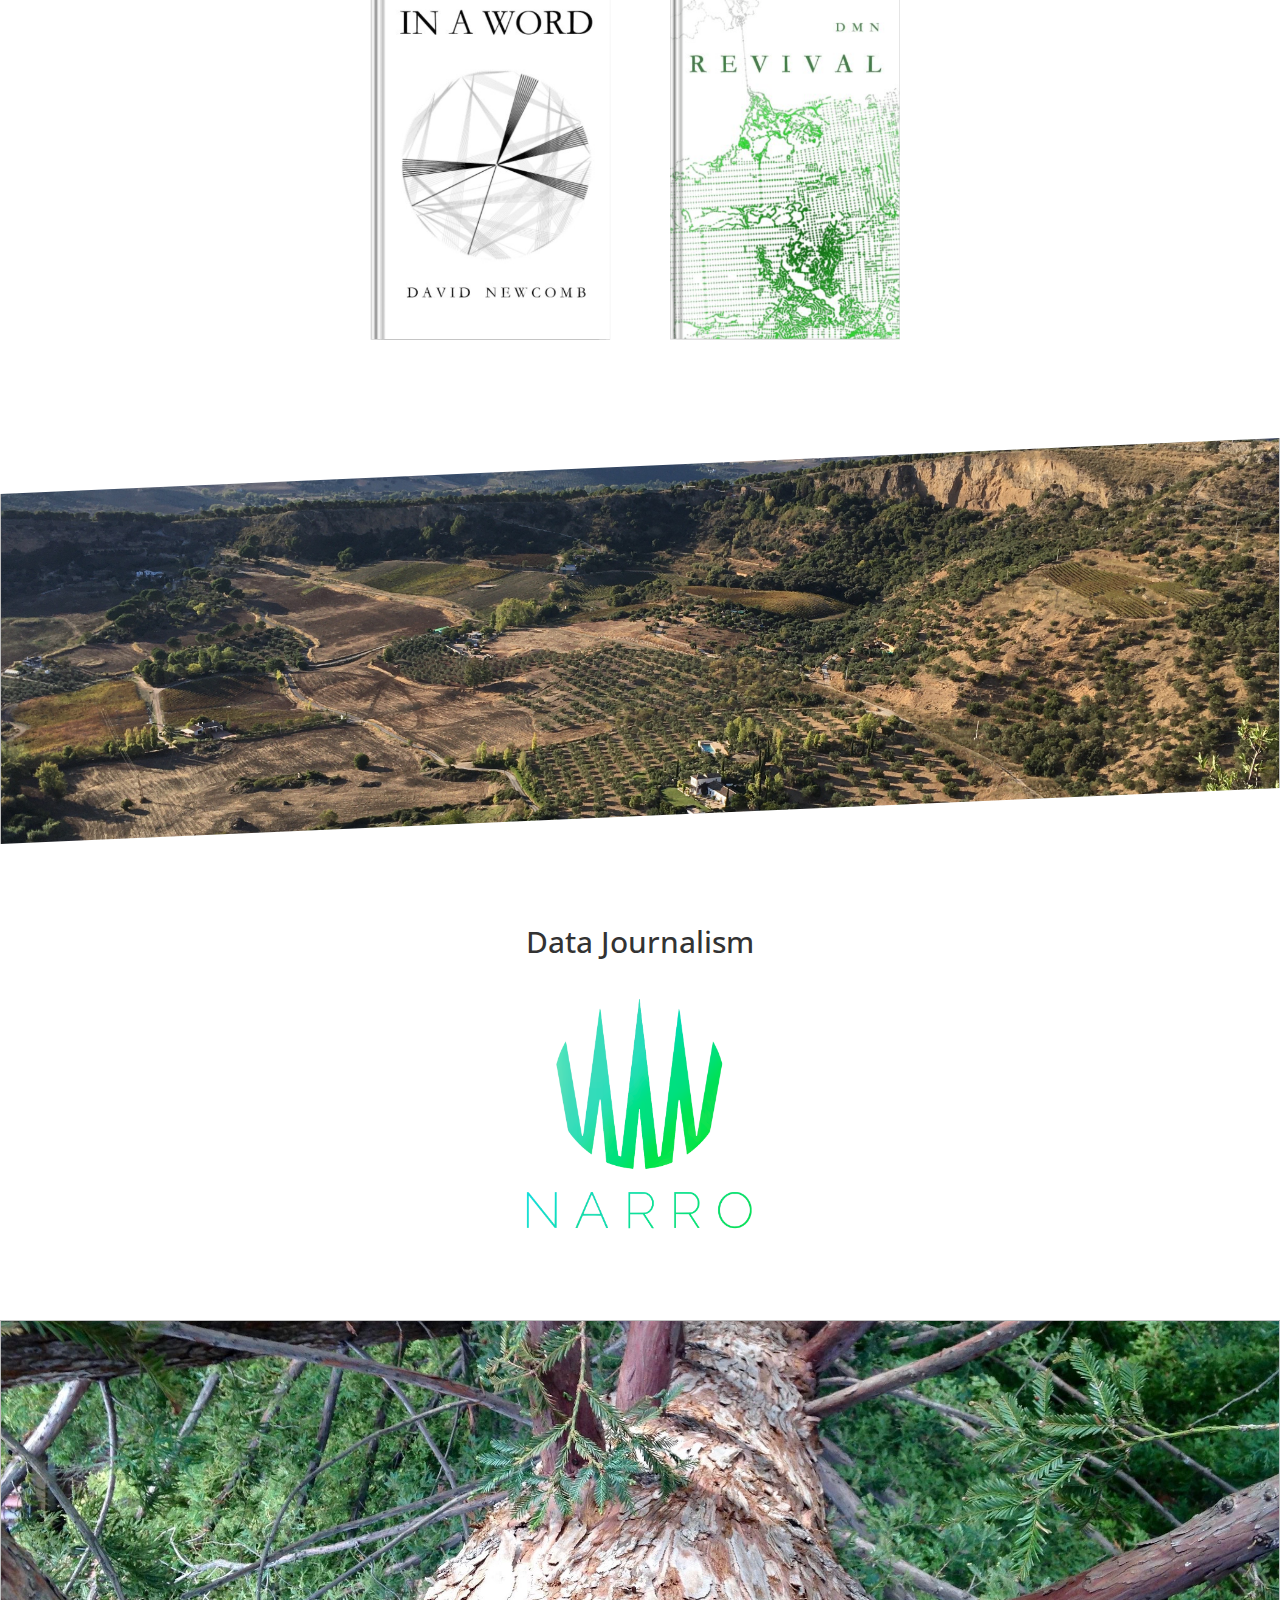
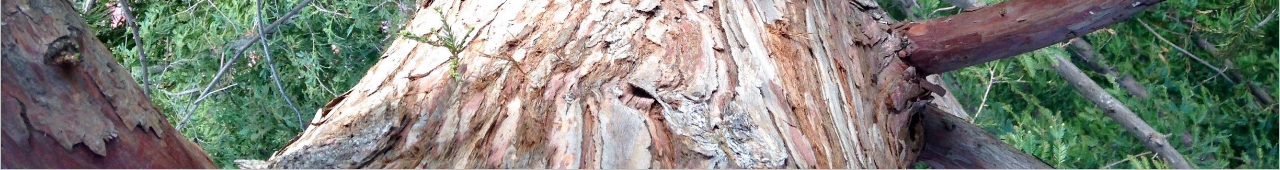
==== commit 4ab586f2: "Tidying up - removing social" ====
--- a/index.html
+++ b/index.html
@@ -99,11 +99,11 @@
                 </a>
               </li>
 
-              <li class="menu-tab-last">
+<!--               <li class="menu-tab-last">
                 <a href="#contact" class="active-a page-scroll">
                   Contact
                 </a>
-              </li>
+              </li> -->
             </ul>
           </div>
         </div>
@@ -282,29 +282,7 @@
 
     <!-- Diagonal Separator -->
     <div class="fifth-background" id="contact">
-      <div class="push-small"></div>
-      
-      <div class="container">
-        <div class="row">
-          <div class="col-lg-4 col-md-2"></div>
-          <!-- LinkedIn -->
-          <a href="https://www.linkedin.com/pub/david-newcomb/76/552/53b" class="col-lg-2 col-md-2 col-sm-6 logo-container">
-            <i class="fa fa-linkedin fa-3x logo" aria-hidden="true"></i>
-            <h4 class="text-centered secondary-text-color">LinkedIn</h4>
-          </a>
-
-
-
-
-
-          <!-- Twitter -->
-          <a href="https://twitter.com/arbourtrary" class="col-lg-2 col-md-2 col-sm-6 logo-container">
-            <i class="fa fa-twitter fa-3x logo" aria-hidden="true"></i>
-            <h4 class="text-centered secondary-text-color">Twitter</h4>
-          </a>
-        </div>
-      </div>
-      <div class="push-small"></div>
+
     </div>
 
     <!-- Javascript Files -->
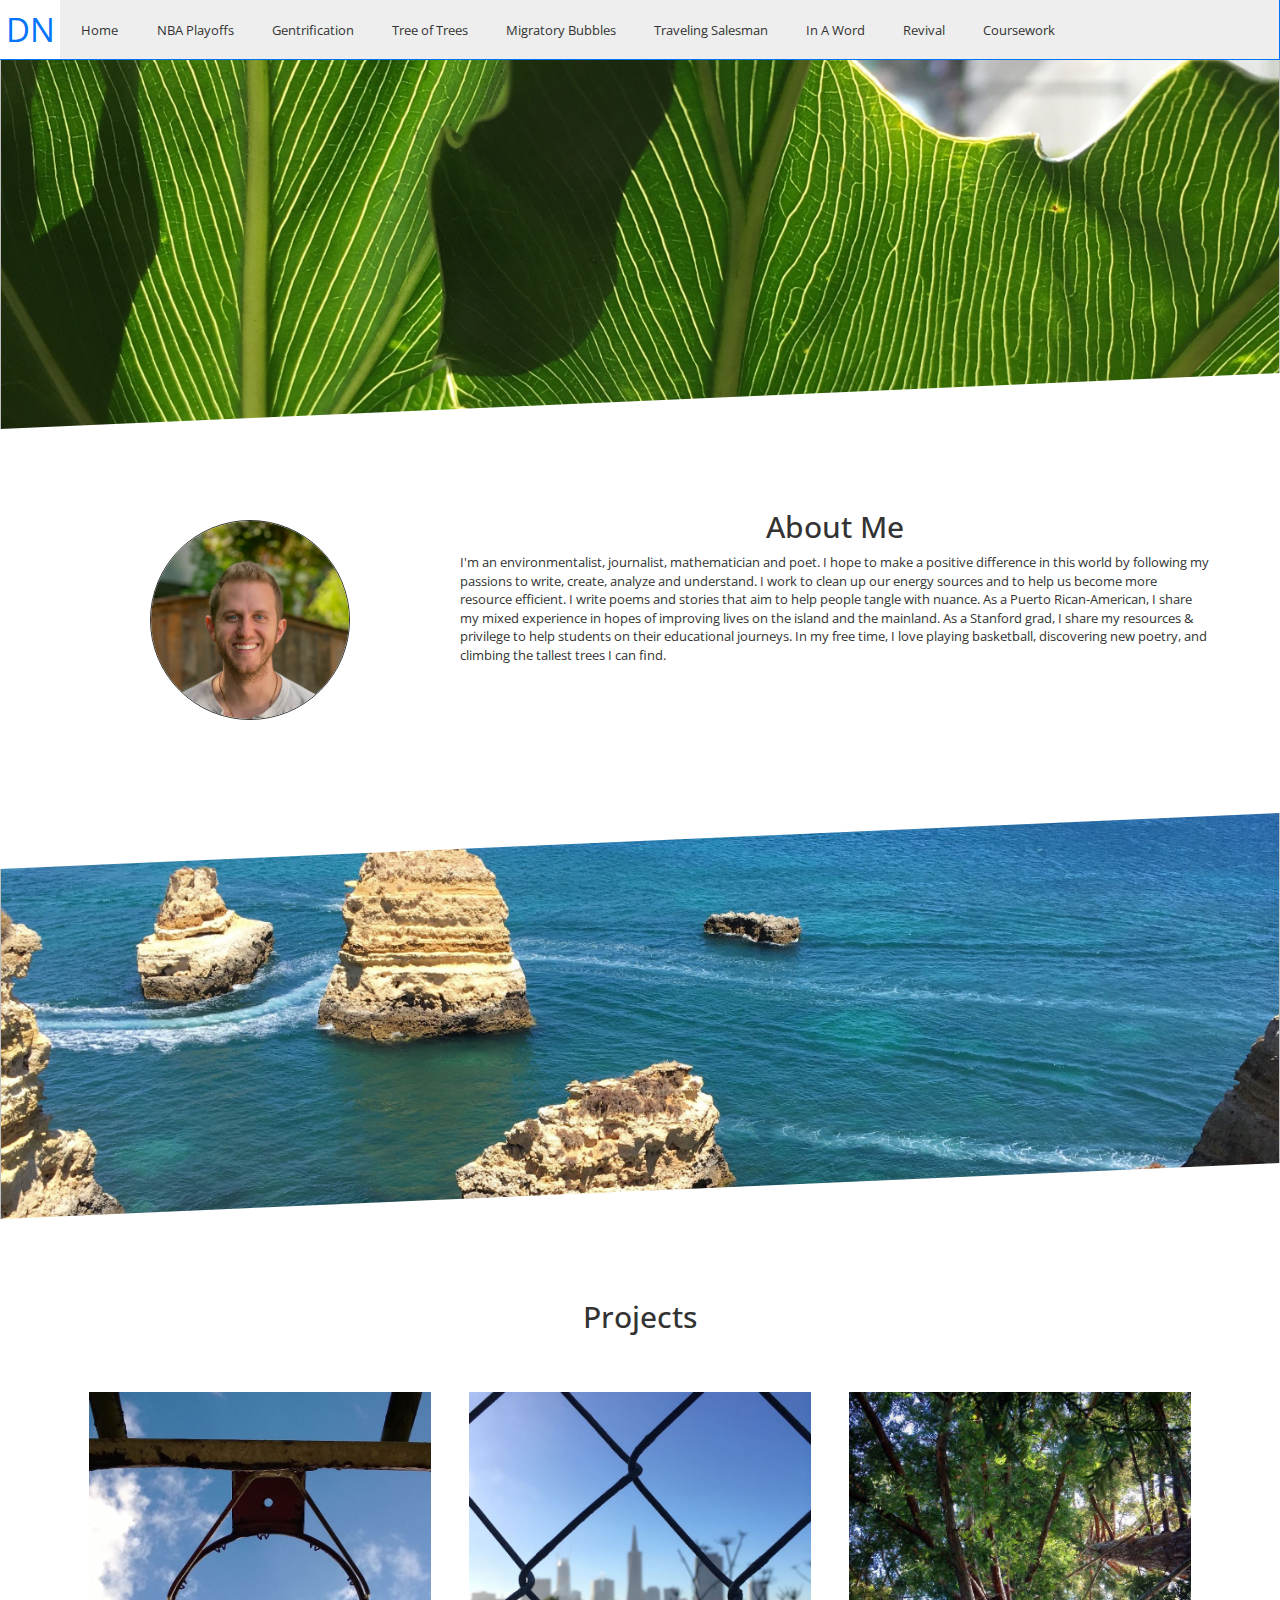
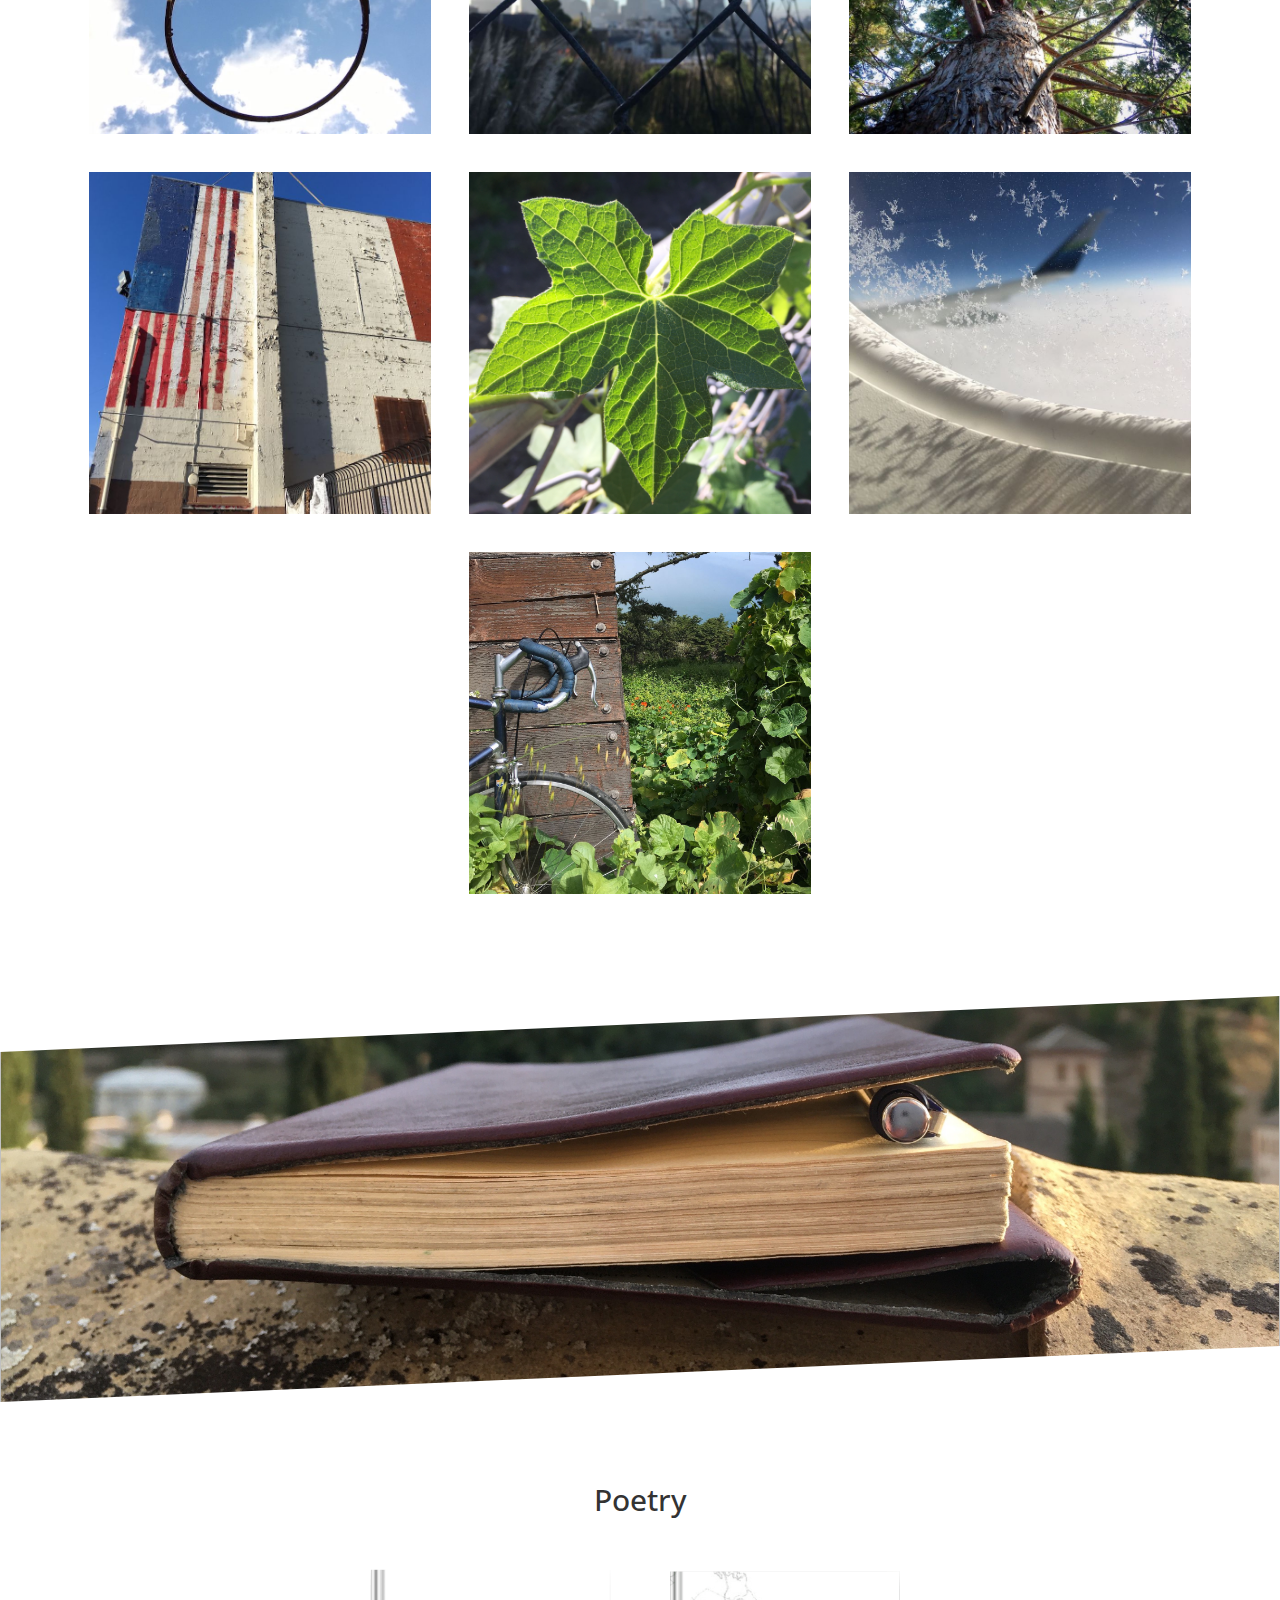
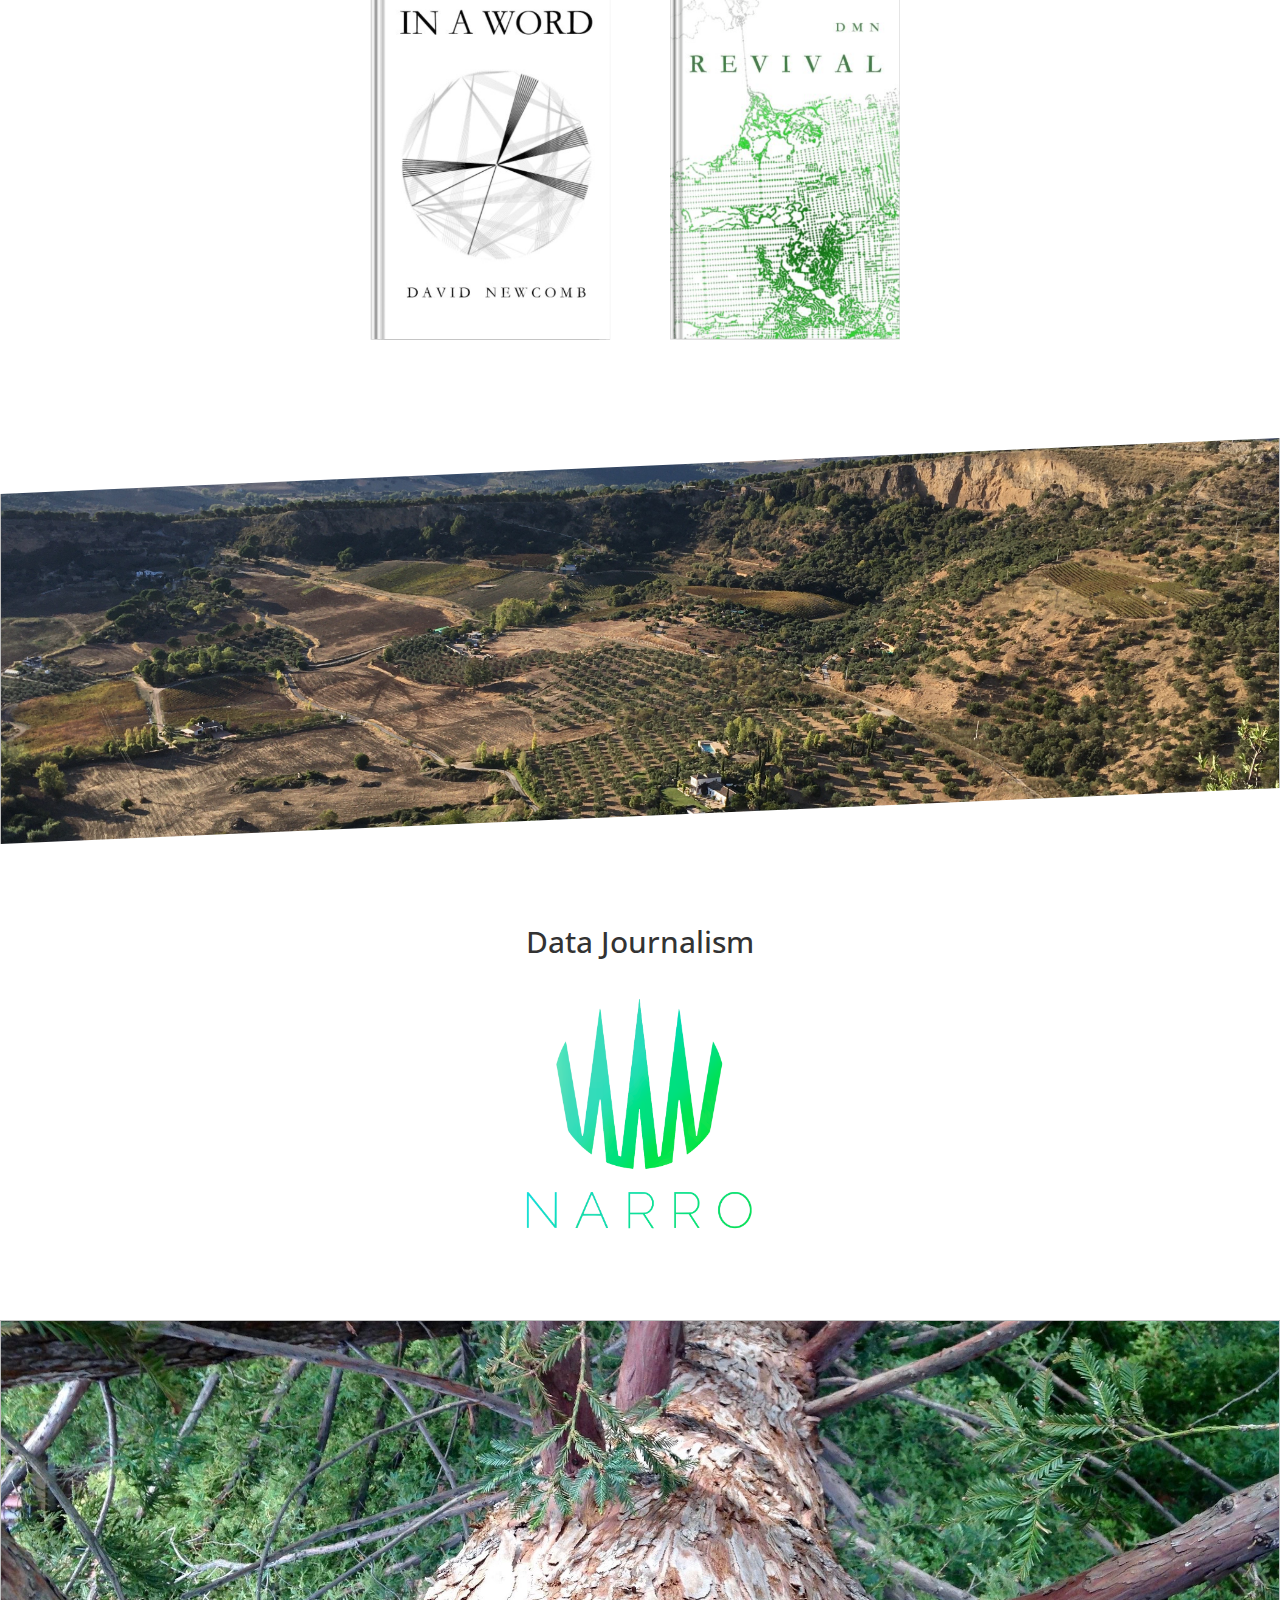
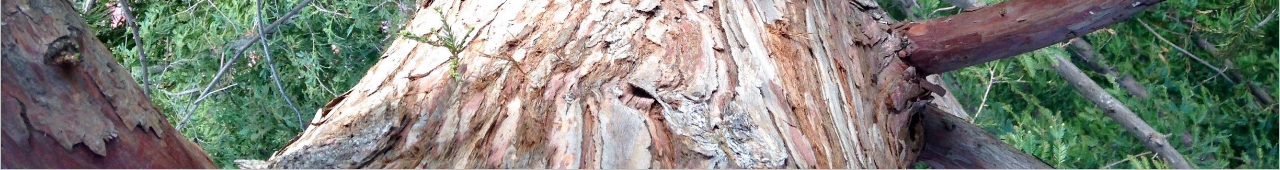
==== commit 68118e2f: "Adding tree climbing to main intro" ====
--- a/index.html
+++ b/index.html
@@ -127,7 +127,7 @@
             </div>
             <div class="col-lg-8">
                  <h2 class="text-centered no-margin-top">About Me</h2>
-                 <p>I'm an environmentalist, journalist, mathematician and poet. I hope to make a positive difference in this world by following my passions to write, create, analyze and understand. I work to clean up our energy sources and to help us become more resource efficient. I write poems and stories that aim to help people tangle with nuance. As a Puerto Rican-American, I share my mixed experience in hopes of improving lives on the island and the mainland. As a Stanford grad, I share my resources &amp; privilege to help students on their educational journeys. In my free time, I love playing basketball, running on the track, and discovering new poetry/music.</p>
+                 <p>I'm an environmentalist, journalist, mathematician and poet. I hope to make a positive difference in this world by following my passions to write, create, analyze and understand. I work to clean up our energy sources and to help us become more resource efficient. I write poems and stories that aim to help people tangle with nuance. As a Puerto Rican-American, I share my mixed experience in hopes of improving lives on the island and the mainland. As a Stanford grad, I share my resources &amp; privilege to help students on their educational journeys. In my free time, I love playing basketball, discovering new poetry, and climbing the tallest trees I can find.</p>
                 </p>
             </div>
         </div>
